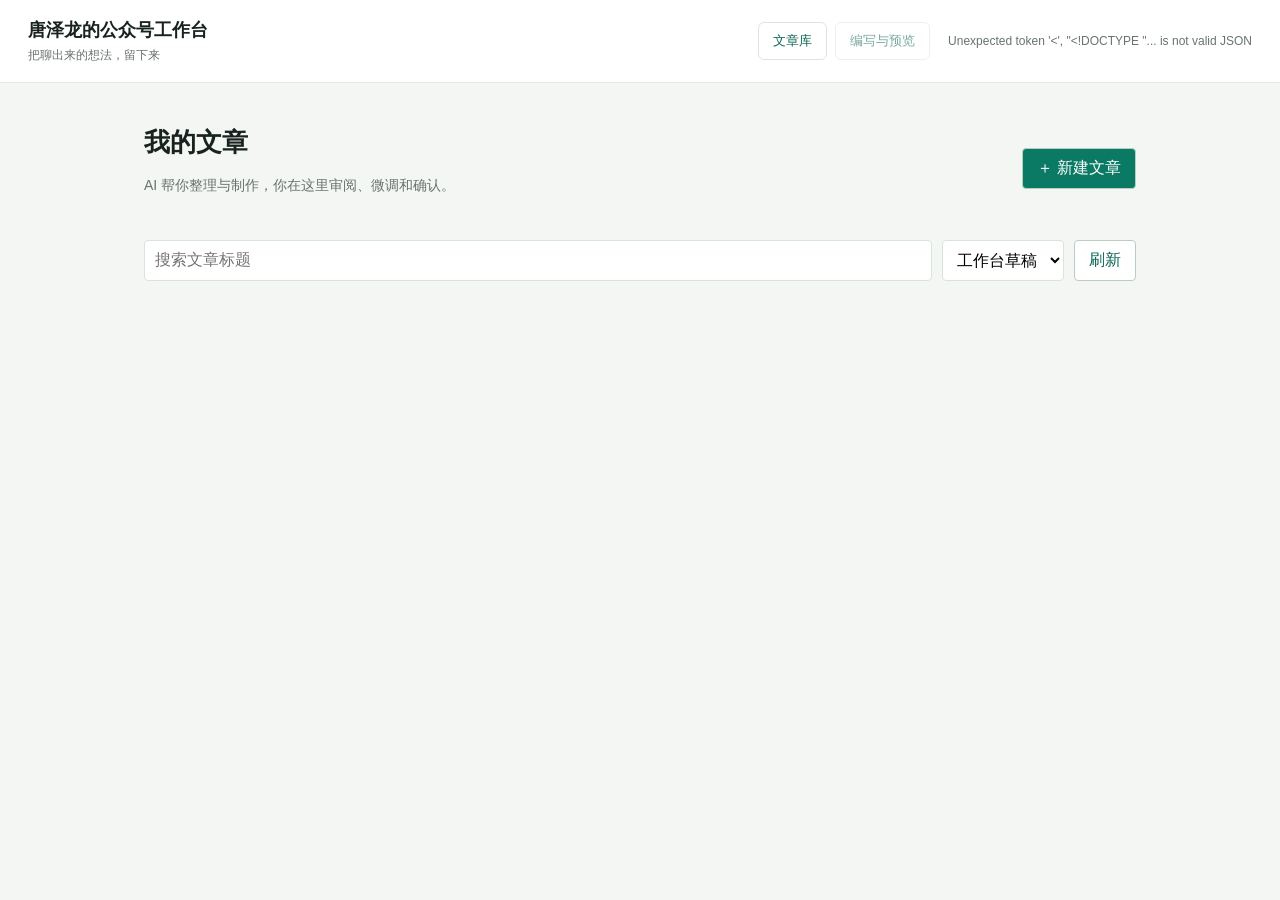
==== workbench/index.html @ 7fc36df9 "fix: unify cover controls and make replacement state explicit" ====
<!doctype html>
<html lang="zh-CN">
<head>
  <meta charset="utf-8">
  <meta name="viewport" content="width=device-width, initial-scale=1">
  <title>Tang 公众号排版工作台</title>
  <style>
    :root {
      color-scheme: light;
      --ink: #18231f;
      --muted: #68736e;
      --paper: #fffef9;
      --canvas: #edf2ef;
      --green: #0b7a65;
      --purple: #8b5cf6;
      --line: #d7e3de;
    }
    * { box-sizing: border-box; }
    body {
      margin: 0;
      color: var(--ink);
      background: var(--canvas);
      font-family: -apple-system, BlinkMacSystemFont, "PingFang SC", "Microsoft YaHei", sans-serif;
    }
    button { font: inherit; }
    .shell {
      display: grid;
      grid-template-columns: minmax(330px, 390px) minmax(390px, 470px);
      justify-content: center;
      gap: 34px;
      min-height: 100vh;
      padding: 42px 24px 80px;
    }
    .panel {
      position: sticky;
      top: 32px;
      align-self: start;
      max-height: calc(100vh - 64px);
      overflow-y: auto;
      padding: 28px;
      border: 1px solid var(--line);
      background: rgba(255, 254, 249, .92);
      box-shadow: 0 20px 60px rgba(24, 35, 31, .08);
    }
    .eyebrow {
      margin: 0 0 12px;
      color: var(--green);
      font-size: 12px;
      font-weight: 800;
      letter-spacing: .18em;
    }
    h1 { margin: 0; font-size: 26px; line-height: 1.35; }
    .intro { margin: 14px 0 24px; color: var(--muted); font-size: 14px; line-height: 1.75; }
    .status {
      display: flex;
      gap: 10px;
      align-items: center;
      margin: 0 0 22px;
      padding: 12px 0;
      border-top: 1px solid var(--line);
      border-bottom: 1px solid var(--line);
      color: var(--muted);
      font-size: 13px;
    }
    .dot { width: 8px; height: 8px; border-radius: 50%; background: var(--green); }
    .composer { margin: 0 0 24px; }
    .field-label { display:block; margin:0 0 7px; color:var(--muted); font-size:12px; font-weight:700; }
    .field, .editor {
      width: 100%;
      margin: 0 0 10px;
      border: 1px solid var(--line);
      border-radius: 0;
      color: var(--ink);
      background: #fff;
      font: inherit;
    }
    .field { height: 40px; padding: 0 11px; }
    .editor { min-height: 210px; padding: 12px; resize: vertical; font-size: 13px; line-height: 1.7; }
    .field:focus, .editor:focus { outline: 2px solid rgba(11,122,101,.22); border-color:var(--green); }
    .component-grid { display:flex; flex-wrap:wrap; gap:6px; margin:0 0 10px; }
    .component-button {
      padding: 7px 9px;
      border: 1px solid var(--line);
      color: var(--ink);
      background: #fff;
      cursor: pointer;
      font-size: 12px;
    }
    .component-button:hover { border-color:var(--green); color:var(--green); }
    .composer-note { margin:0 0 10px; color:var(--muted); font-size:11px; line-height:1.6; }
    .image-slot:focus { outline: 3px solid rgba(11,122,101,.2); border-color:var(--green) !important; }
    .image-slot button { margin-top:10px; padding:7px 10px; border:1px solid currentColor; color:inherit; background:#fff; cursor:pointer; }
    .article-wrap img[data-image-slot] { cursor:pointer; }
    .image-actions { display:flex; align-items:center; gap:9px; margin:9px 0 0; color:#6c7a74; font-size:11px; }
    .image-actions button { padding:6px 9px; border:1px solid #9fb8ae; color:#0b7a65; background:#fff; cursor:pointer; }
    .image-actions button:disabled { cursor:wait; opacity:.55; }
    .theme-title { margin: 0 0 10px; color: var(--muted); font-size: 12px; font-weight: 700; }
    .themes { display: grid; grid-template-columns: repeat(2, 1fr); gap: 8px; margin: 0 0 20px; }
    .theme-card {
      min-width: 0;
      padding: 7px;
      border: 1px solid var(--line);
      border-radius: 0;
      color: var(--ink);
      background: #fff;
      cursor: pointer;
      text-align: left;
    }
    .theme-card[aria-pressed="true"] { border-color: var(--green); box-shadow: inset 0 0 0 1px var(--green); }
    .theme-card:focus-visible { outline: 3px solid rgba(139, 92, 246, .3); outline-offset: 2px; }
    .theme-preview { display: block; height: 58px; margin-bottom: 7px; padding: 8px; overflow: hidden; }
    .theme-preview::before, .theme-preview::after { content: ""; display: block; }
    .theme-preview::before { width: 62%; height: 6px; margin-bottom: 8px; }
    .theme-preview::after { width: 88%; height: 22px; }
    .theme-preview.editorial { background:#fffef9; border-top:2px solid #0b7a65; }
    .theme-preview.editorial::before { background:#0b7a65; }
    .theme-preview.editorial::after { border-left:3px solid #0b7a65; background:#f2f7f4; }
    .theme-preview.paper { background:#fff7e8; border:1px solid #ddc49d; }
    .theme-preview.paper::before { margin-left:auto; margin-right:auto; background:#b85c3c; }
    .theme-preview.paper::after { border-top:1px solid #b85c3c; border-bottom:1px solid #b85c3c; background:#fbefd8; }
    .theme-preview.tech { background:#f4f8ff; border-top:5px solid #2456d6; }
    .theme-preview.tech::before { background:#2456d6; }
    .theme-preview.tech::after { background:#e7efff; border-left:4px solid #2456d6; }
    .theme-preview.spring { background:#f6faed; border-top:2px solid #679645; }
    .theme-preview.spring::before { margin-left:auto; margin-right:auto; background:#679645; border-radius:8px; }
    .theme-preview.spring::after { background:#edf6df; border:1px solid #9cbd78; }
    .theme-preview.red { background:#fff4f2; border-top:5px solid #b51f2a; }
    .theme-preview.red::before { background:#b51f2a; }
    .theme-preview.red::after { background:#b51f2a; border:3px double #e2b850; }
    .theme-preview.mono { background:#fff; border:2px solid #181818; }
    .theme-preview.mono::before { width:72%; background:#181818; }
    .theme-preview.mono::after { background:#f2f2f2; border-left:6px solid #181818; }
    .theme-preview.autumn { position:relative; background:#fff3d8; border:1px solid #d99d48; }
    .theme-preview.autumn::before { margin-left:auto; margin-right:auto; background:#a85a2a; }
    .theme-preview.autumn::after { margin-left:auto; margin-right:auto; border:1px solid #d99d48; background:#fffaf0; animation:preview-float 2.8s ease-in-out infinite; }
    .theme-preview.violet { background:#f8f3ff; border-top:3px solid #7652a8; }
    .theme-preview.violet::before { margin-left:auto; background:#7652a8; }
    .theme-preview.violet::after { border-left:3px solid #7652a8; background:#eee5fa; }
    .theme-preview.ocean { background:#effbfc; border-top:3px solid #238ca0; }
    .theme-preview.ocean::before { background:#238ca0; border-radius:9px; }
    .theme-preview.ocean::after { border:1px solid #86cbd3; background:#e2f5f7; }
    .theme-preview.coffee { background:#f7f0e8; border:1px solid #ad8669; }
    .theme-preview.coffee::before { background:#79533d; }
    .theme-preview.coffee::after { border-top:2px solid #79533d; background:#efe1d1; }
    .theme-preview.peach { background:#fff3f3; border-top:3px solid #cf6f80; }
    .theme-preview.peach::before { margin-left:auto; margin-right:auto; background:#cf6f80; border-radius:9px; }
    .theme-preview.peach::after { border-left:3px solid #cf6f80; border-right:3px solid #cf6f80; background:#fae4e7; }
    @keyframes preview-float { 50% { transform:translateY(3px); } }
    .theme-name { display:block; overflow:hidden; font-size:11px; font-weight:700; text-overflow:ellipsis; white-space:nowrap; }
    .actions { display: grid; gap: 10px; }
    .action {
      width: 100%;
      min-height: 46px;
      border: 1px solid var(--green);
      border-radius: 0;
      color: white;
      background: var(--green);
      cursor: pointer;
      font-weight: 750;
    }
    .action.secondary { color: var(--green); background: transparent; }
    .action:focus-visible { outline: 3px solid rgba(139, 92, 246, .35); outline-offset: 2px; }
    .meta { margin: 24px 0 0; padding: 0; list-style: none; color: var(--muted); font-size: 12px; line-height: 1.8; }
    .phone {
      overflow: hidden;
      border: 1px solid #d9ddd9;
      border-radius: 26px;
      background: #fff;
      box-shadow: 0 30px 90px rgba(24, 35, 31, .16);
    }
    .phone-top { height: 32px; background: #f7f7f5; border-bottom: 1px solid #eceeec; }
    .native-header { padding: 34px 26px 26px; background: #fff; }
    .native-header h2 {
      margin: 0 0 12px;
      color: #141414;
      font-family: "Songti SC", STSong, serif;
      font-size: 27px;
      line-height: 1.35;
      letter-spacing: -.02em;
    }
    .native-header p { margin: 0; color: #8c8c8c; font-size: 13px; }
    .article-wrap { padding: 0 24px 48px; background: #fff; }
    .toast {
      position: fixed;
      left: 50%;
      bottom: 28px;
      z-index: 10;
      transform: translate(-50%, 20px);
      padding: 11px 18px;
      color: white;
      background: #18231f;
      opacity: 0;
      pointer-events: none;
      transition: .2s ease;
      font-size: 13px;
    }
    .toast.show { transform: translate(-50%, 0); opacity: 1; }
    @media (max-width: 780px) {
      .shell { display: block; padding: 0; }
      .panel { position: static; padding: 20px; border-width: 0 0 1px; box-shadow: none; }
      .panel .intro, .meta { display: none; }
      .actions { grid-template-columns: 1fr; }
      .phone { border: 0; border-radius: 0; box-shadow: none; }
      .phone-top { display: none; }
    }
  </style>
  <link rel="stylesheet" href="library.css">
</head>
<body>
  <header class="worktop">
    <div><strong>唐泽龙的公众号工作台</strong><span>把聊出来的想法，留下来</span></div>
    <nav aria-label="工作区"><button id="showLibrary" type="button">文章库</button><button id="showEditor" type="button">编写与预览</button></nav>
    <span id="cloudSaveStatus" role="status" aria-live="polite">正在连接文章库…</span>
    <button id="saveArticle" type="button">保存文章</button>
  </header>
  <section id="libraryPage" class="library-page" hidden>
    <div class="library-heading"><div><h1>我的文章</h1><p>AI 帮你整理与制作，你在这里审阅、微调和确认。</p></div><button id="newArticle" type="button">＋ 新建文章</button></div>
    <form id="ownerLogin" hidden><p>输入工作台密码，即可继续查看和编辑自己的文章。</p><label for="loginCode">登录密码</label><input id="loginCode" type="password" autocomplete="current-password"><button type="submit">登录工作台</button></form>
    <div class="library-filters"><input id="articleSearch" placeholder="搜索文章标题" aria-label="搜索文章标题"><select id="articleFilter" aria-label="筛选文章"><option value="active">工作台草稿</option><option value="wechat">已送微信</option><option value="archived">已归档</option><option value="all">全部文章</option></select><button id="refreshLibrary" type="button">刷新</button></div>
    <p id="libraryMessage" role="status"></p><div id="articleList" class="article-list"></div>
    <button id="recoverBrowserDraft" type="button" hidden>另存当前浏览器里的旧稿</button>
  </section>
  <div id="articleTools" class="article-tools" hidden><span id="articleVersion"></span><details class="more-tools"><summary>历史与更多</summary><div class="more-tools-body"><select id="versionSelect" aria-label="历史版本"><option value="">历史版本</option></select><button id="restoreVersion" type="button">恢复所选版本</button><button id="archiveArticle" type="button">归档文章</button><button id="copyForPolish" type="button">复制正文给润色对话</button></div></details></div>
  <main class="shell">
    <aside class="panel">
      <p class="eyebrow">EDIT & REVIEW</p>
      <h1>把文章准备好</h1>
      <p class="intro">先看预览，再微调内容。准备好了，送到微信草稿箱继续检查。</p>
      <a class="mobile-preview-link" href="#readerPreview">查看封面与正文 ↓</a>
      <p class="status"><span class="dot" aria-hidden="true"></span><span id="statusText">正在检查兼容性…</span></p>
      <section class="composer" aria-label="文章输入区">
        <h2 class="step-title"><span>1</span> 微调内容</h2>
        <label class="field-label" for="titleInput">文章标题</label>
        <input class="field" id="titleInput" value="我想用 AI，把创作这件事坚持下来">
        <label class="field-label" for="bylineInput">作者与日期</label>
        <input class="field" id="bylineInput" value="唐泽龙　2026年9月">
        <label class="field-label" for="markdownInput">正文</label>
        <textarea class="editor" id="markdownInput" placeholder="AI 整理的正文会出现在这里，你也可以直接修改。"></textarea>
        <p class="field-label">在光标位置添加</p>
        <div class="component-grid" aria-label="正文工具">
          <button class="component-button" type="button" data-component="heading">小标题</button>
          <button class="component-button" type="button" data-component="quote">引用</button>
          <button class="component-button" type="button" id="insertBodyImage">插入图片</button>
          <button class="component-button" type="button" data-component="divider">分隔线</button>
          <details class="more-components"><summary>更多</summary><div>
            <button class="component-button" type="button" data-component="highlight">重点句</button>
            <button class="component-button" type="button" data-component="flow">流程</button>
            <button class="component-button" type="button" data-component="footer">结尾署名</button>
          </div></details>
        </div>
        <p class="composer-note">修改会自动保存。改好后点“更新预览”；图片也可以直接粘贴到正文。</p>
        <p class="composer-note" id="wechatStatus">微信图片接口：正在检查…</p>
        <button class="action" id="renderButton" type="button">更新右侧预览</button>
      </section>
      <details class="editor-section"><summary><span>2</span> 调整排版 <small>可选</small></summary><p class="composer-note">选择喜欢的样式，右侧立即更新，正文不会改变。</p>
      <div class="themes" aria-label="选择文章主题">
        <button class="theme-card" type="button" data-theme="editorial" aria-pressed="true"><span class="theme-preview editorial"></span><span class="theme-name">墨绿编辑部</span></button>
        <button class="theme-card" type="button" data-theme="paper" aria-pressed="false"><span class="theme-preview paper"></span><span class="theme-name">暖纸手记</span></button>
        <button class="theme-card" type="button" data-theme="tech" aria-pressed="false"><span class="theme-preview tech"></span><span class="theme-name">蓝色科技</span></button>
        <button class="theme-card" type="button" data-theme="spring" aria-pressed="false"><span class="theme-preview spring"></span><span class="theme-name">春日绿意</span></button>
        <button class="theme-card" type="button" data-theme="red" aria-pressed="false"><span class="theme-preview red"></span><span class="theme-name">红色宣言</span></button>
        <button class="theme-card" type="button" data-theme="mono" aria-pressed="false"><span class="theme-preview mono"></span><span class="theme-name">黑白极简</span></button>
        <button class="theme-card" type="button" data-theme="autumn" aria-pressed="false"><span class="theme-preview autumn"></span><span class="theme-name">秋日流光 · SVG</span></button>
        <button class="theme-card" type="button" data-theme="violet" aria-pressed="false"><span class="theme-preview violet"></span><span class="theme-name">紫雾灵感</span></button>
        <button class="theme-card" type="button" data-theme="ocean" aria-pressed="false"><span class="theme-preview ocean"></span><span class="theme-name">海盐蓝调</span></button>
        <button class="theme-card" type="button" data-theme="coffee" aria-pressed="false"><span class="theme-preview coffee"></span><span class="theme-name">咖啡书页</span></button>
        <button class="theme-card" type="button" data-theme="peach" aria-pressed="false"><span class="theme-preview peach"></span><span class="theme-name">桃气手帐</span></button>
      </div>
      </details>

      <section class="composer publish-section" aria-label="导入公众号草稿">
        <h2 class="step-title"><span>3</span> 发送微信草稿</h2><p class="composer-note">封面在右侧统一设置。确认预览后，每次点击都会新建一份微信草稿。</p>
        <div id="draftFields">
          <label class="field-label" for="draftAuthor">公众号作者（不含日期）</label>
          <input class="field" id="draftAuthor" placeholder="唐泽龙">
          <label class="field-label" for="draftDigest">摘要（可选）</label>
          <textarea class="editor" id="draftDigest" style="min-height:80px" placeholder="一句话介绍这篇文章"></textarea>


        </div>
        <p class="composer-note" id="draftResult" role="status" aria-live="polite">每次点击都会新建一份微信草稿，不覆盖旧稿，也不会正式发布。</p>
        <button class="action" id="draftButton" type="button">导入公众号草稿</button>
      </section>

      <details class="export-tools"><summary>复制与下载</summary><div class="actions">
        <button class="action" id="copySourceButton" type="button">复制 HTML 源码（推荐）</button>
        <button class="action secondary" id="copyButton" type="button">复制公众号富文本</button>
        <button class="action secondary" id="downloadButton" type="button">下载 HTML</button>
      </div>
      </details>
    </aside>

    <div class="preview-column" id="readerPreview">
      <section class="cover-card" tabindex="0" aria-label="公众号封面预览，选中后可粘贴图片">
        <div class="preview-label"><strong>封面图片</strong><div class="cover-buttons"><button id="chooseCover" type="button">选择图片</button><button id="pasteCover" type="button">粘贴图片</button></div></div>
        <input id="draftCover" type="file" accept="image/jpeg,image/png" hidden>
        <img id="draftCoverPreview" alt="公众号文章封面" hidden>
        <div id="coverPlaceholder">还没有封面<br>点击上方“选择图片”，或在这个区域按 ⌘V</div>
        <div class="cover-feedback"><p id="coverStatus" role="status" aria-live="polite">选择或粘贴图片后，这里会显示结果。</p><p id="coverInfo"></p></div>
        <div class="cover-card-text"><h2 id="coverCardTitle"></h2><p id="coverCardDigest"></p></div>
      </section>
      <p class="preview-label body-preview-label">正文预览 <span>这里显示读者看到的文章</span></p>
    <section class="phone" aria-label="公众号手机预览">
      <div class="phone-top"></div>
      <header class="native-header">
        <h2 id="previewTitle">我想用 AI，把创作这件事坚持下来</h2>
        <p id="previewByline">唐泽龙　2026年9月</p>
      </header>
      <div class="article-wrap">
        <section id="wechatArticle" style="color:#24312d;font-family:-apple-system,BlinkMacSystemFont,'PingFang SC','Hiragino Sans GB','Microsoft YaHei',sans-serif;font-size:16px;line-height:1.9;letter-spacing:0.04em;word-break:break-word;">
          <section data-role="feature" style="margin:0 0 34px;overflow:hidden;background-color:#ffffff;"></section>
          <section data-role="quote" style="margin:0 0 38px;padding:18px 18px 18px 22px;border-left:3px solid #0b7a65;background-color:#f2f7f4;">
            <p style="margin:0;color:#24312d;font-family:'Songti SC',STSong,serif;font-size:18px;line-height:1.8;"><strong style="color:#0b7a65;font-weight:700;">我不是想让 AI 替我写。</strong>我想验证的是：它能不能帮助我，把已经存在的想法持续表达出来。</p>
          </section>

          <p style="margin:0 0 22px;">前段时间，我刷到一个摄影师的视频。</p>
          <p style="margin:0 0 22px;">他平时背着相机到处跑，拍各种各样的路人。有一天，他忽然问自己：记录的意义到底是什么？难道只是因为害怕忘记吗？</p>
          <p style="margin:0 0 22px;">最开始，他和大多数人一样，只是觉得拍摄好玩。看到身边发生的事情，就顺手记录下来。后来他在大学学习摄影，有了自己的第一台相机，也慢慢把摄影变成了工作。</p>
          <p style="margin:0 0 22px;">但兴趣一旦变成工作，很多事情也会跟着变化。构图、光线、交付和变现都需要考虑。每天都在拍，最初那种单纯想表达的感觉，反而可能变淡。</p>
          <p style="margin:0 0 22px;">后来，他把镜头对准了外婆。</p>
          <p style="margin:0 0 22px;">他从小由外婆照顾。在他的记忆里，外婆一直勤劳、俭朴，很少认真打扮自己。他想用相机留下外婆不同于日常生活的一面。</p>
          <p style="margin:0 0 22px;">他还讲过一句让我印象很深的话，大意是：会摄影的人，往往很少出现在镜头里。</p>
          <p style="margin:0 0 22px;">拍过很多人以后，他开始把镜头转向自己。他记录熬夜修图时的崩溃，记录亲人第一次面对镜头时紧张又新奇的表情，也记录生活里一些没有提前准备的时刻。</p>
          <p style="margin:0 0 22px;">翻开相册以后，留下最多的通常不是那些精心制作的照片，而是这些当时看起来很普通的瞬间。</p>
          <section data-role="image" style="margin:32px 0 38px;">
            <img src="body-album.jpg" alt="翻看普通生活相册" style="display:block;width:100%;height:auto;border:0;">
            <p style="margin:10px 0 0;color:#7a8580;font-size:12px;line-height:1.6;text-align:center;letter-spacing:0.08em;">那些普通的瞬间，最后留得最久。</p>
          </section>

          <section data-role="heading" style="margin:48px 0 24px;padding-top:14px;border-top:1px solid #bad4cb;">
            <p style="margin:0;color:#0b7a65;font-size:20px;line-height:1.5;font-weight:700;letter-spacing:0.04em;">01｜文字也是一种镜头 <span style="color:#8b5cf6;font-size:14px;">●</span></p>
          </section>
          <p style="margin:0 0 22px;">这件事让我想到，摄影和写作其实都在记录。</p>
          <p style="margin:0 0 22px;">照片留下当时的画面，文字留下当时的想法。很多念头出现的时候，我们觉得自己一定不会忘记。过了一段时间再回头看，才发现记忆只剩下一个模糊的轮廓，当时具体在意什么、为什么高兴或难过，已经很难重新说清楚。</p>
          <p style="margin:0 0 22px;">记录的意义，不只是证明某件事发生过。一次次回看这些内容，也在提醒我们怎样观察生活、怎样感受别人，以及什么东西对自己真正重要。</p>
          <p style="margin:0 0 22px;">摄影师在不断拍摄的过程中积累审美。一个人在持续写作的时候，也会逐渐看见自己的关注、判断和表达方式。</p>

          <section data-role="heading" style="margin:48px 0 24px;padding-top:14px;border-top:1px solid #bad4cb;">
            <p style="margin:0;color:#0b7a65;font-size:20px;line-height:1.5;font-weight:700;letter-spacing:0.04em;">02｜我为什么想用 AI 帮助记录 <span style="color:#8b5cf6;font-size:14px;">●</span></p>
          </section>
          <p style="margin:0 0 22px;">我对自己的认知一直很明确：我是一名很好的创作者。这是我对自己的自信。</p>
          <p style="margin:0 0 22px;">长期困扰我的不是没有想法，而是缺少一个适合自己的表达平台，也没有找到一种能够坚持下来的创作方式。</p>
          <p style="margin:0 0 22px;">我平时会把工作和生活里的事情告诉 Codex，也会把重要结果保存到 Obsidian。时间久了以后，里面已经积累了大量项目记录、聊天、判断和临时想法。</p>
          <p style="margin:0 0 22px;">这些记录很真实，但不一定已经成为可以阅读的文章。有些只是一句话，有些散落在不同日期，还有些想法当时没有继续展开。</p>
          <p style="margin:0 0 22px;">我想做的，是让 AI 先帮我把这些内容找回来。</p>
          <p style="margin:0 0 22px;">它可以回看最近一周或一个月发生的事情，挑出值得继续谈的部分，然后每次只问我一个问题。我不需要坐在电脑前认真准备，可以直接说。语音转成文字以后，AI 再帮助我整理顺序，指出哪里缺少过程、哪里只有结论，以及哪些内容别人可能看不懂。</p>
          <section data-role="quote" style="margin:32px 0;padding:16px 0 16px 20px;border-left:3px solid #0b7a65;background-color:#f7f9f7;">
            <p style="margin:0;color:#24312d;font-family:'Songti SC',STSong,serif;font-size:18px;line-height:1.8;"><strong style="color:#0b7a65;">观点仍然来自我，经历也来自我。</strong> AI 做的是提问、整理和编辑。</p>
          </section>
          <p style="margin:0 0 22px;">我不是想通过 AI 获得创作能力。我想验证的是，它能不能帮助我把已经存在的想法持续表达出来，并建立一条能够重复的创作链路。</p>
          <p style="margin:0 0 22px;">这和摄影师拍摄 Log 有一点相似。拍摄的时候先保留更多原始画面信息，后期再决定怎样调色。记录想法的时候，也可以先把未经整理的感受留下来，再慢慢决定哪些内容值得展开、怎样表达更准确。</p>

          <section data-role="heading" style="margin:48px 0 24px;padding-top:14px;border-top:1px solid #bad4cb;">
            <p style="margin:0;color:#0b7a65;font-size:20px;line-height:1.5;font-weight:700;letter-spacing:0.04em;">03｜不必每次都精心摆拍 <span style="color:#8b5cf6;font-size:14px;">●</span></p>
          </section>
          <p style="margin:0 0 22px;">如果每一次记录都要求构图完美、灯光完整、文案成熟，很难长期坚持。</p>
          <p style="margin:0 0 22px;">写作也是一样。如果每次都要求自己先想出一个大选题，再坐下来完成一篇结构严密的文章，很多想法可能在动笔以前就消失了。</p>
          <p style="margin:0 0 22px;">更自然的方式，是先留下当时真正想说的话。</p>
          <p style="margin:0 0 22px;">它可能来自一段语音、一张截图、一件刚刚做完的工作，或者某个突然触动自己的短视频。AI 可以帮助我们把这些材料放到一起，找到里面共同指向的问题，再把它们分别整理成公众号文章、推文或短视频口播稿。</p>
          <p style="margin:0 0 22px;">不同平台需要不同的表达方式，但原始的感受不应该被改变。标题可以更清楚，结构可以更好读，图片也可以帮助读者理解，但不能为了传播效果重新制造一段并不存在的经历。</p>

          <section data-role="heading" style="margin:48px 0 24px;padding-top:14px;border-top:1px solid #bad4cb;">
            <p style="margin:0;color:#0b7a65;font-size:20px;line-height:1.5;font-weight:700;letter-spacing:0.04em;">04｜找到自己的创作节奏 <span style="color:#8b5cf6;font-size:14px;">●</span></p>
          </section>
          <p style="margin:0 0 22px;">我想要的创作方式，不是每天逼自己生产一篇作品。</p>
          <p style="margin:0 0 22px;">我更希望先养成自然记录的习惯：想到什么就说下来，做过什么就留下证据，遇到有意思的人和事情也及时保存。等到想写的时候，AI 再帮助我回到这些记录里，把当时没有说完的话继续说完。</p>
          <p style="margin:0 0 22px;">这一次，我想把整条链路真正走一遍：先记录，接着用语音把想法说出来，再整理成文字，补上合适的图片和排版，最后放到一个别人能够阅读的平台上。发布以后，文章和反馈还会回到记录里，成为下一次创作的材料。</p>
          <section data-role="flow" style="margin:32px 0;padding:17px 12px;border-top:1px solid #0b7a65;border-bottom:1px solid #0b7a65;text-align:center;">
            <p style="margin:0;color:#0b7a65;font-size:15px;font-weight:700;letter-spacing:0.08em;">记录 <span style="color:#8b5cf6;">→</span> 对话 <span style="color:#8b5cf6;">→</span> 整理 <span style="color:#8b5cf6;">→</span> 发布 <span style="color:#8b5cf6;">→</span> 复盘</p>
          </section>
          <p style="margin:0 0 22px;">这些随手留下的内容，也许不会马上变成文章。但它们会一点点积累成自己的审美、感知和判断。</p>
          <p style="margin:0 0 22px;">我们都知道记忆很容易模糊，所以需要把镜头转向自己，也对准那些真正想留下的东西。</p>
          <p style="margin:0 0 22px;">记录不只是让某个瞬间有迹可循。它也在一次次提醒我们，那些具体的爱和真实的感受，没有被轻易忘记。</p>

          <section data-role="heading" style="margin:48px 0 24px;padding-top:14px;border-top:1px solid #bad4cb;">
            <p style="margin:0;color:#0b7a65;font-size:20px;line-height:1.5;font-weight:700;letter-spacing:0.04em;">05｜关于创作，我现在的想法 <span style="color:#8b5cf6;font-size:14px;">●</span></p>
          </section>
          <p style="margin:0 0 22px;">写到这里的时候，我不知道别人能不能理解，也不知道文章发出去以后会有多少点赞。</p>
          <p style="margin:0 0 22px;">但我就是想说，想把这个话题抛出去。对我来说，这是一种很对的创作感觉。</p>
          <p style="margin:0 0 22px;">如果每次动笔以前都先想文章能够拿多少赞，创作很容易变成另一种工作。这种依靠结果预期产生的动力，也许一两周就会消失。</p>
          <p style="margin:0 0 22px;">我更希望创作是一件令自己兴奋的事，或者自然到随手就能开始。看到一个视频有所触动，可以先说下来；工作中产生一个判断，可以马上记一句；想法暂时不完整，也不用等它成熟以后才允许自己记录。</p>
          <p style="margin:0 0 22px;">AI 在这里能够提供很具体的帮助。一个念头最开始可能只有一句话，AI 可以继续追问，让我补充当时发生了什么、为什么在意、这个判断从哪里来。内容在对话中慢慢展开，我也在一次次回答和修改中练习表达。</p>
          <p style="margin:0 0 22px;">这种进步不只发生在 AI 身上。创作者也会逐渐更清楚自己在关注什么，怎样把一件事说完整，以及哪些表达并不属于自己。</p>
          <p style="margin:0 0 22px;">AI 也不会因为模型升级就自动更懂我。只有这些原话、选择、修改意见和发布反馈被持续保存，下一代模型读取以后，才有可能接着理解我的创作习惯，而不是每次重新认识我。</p>
          <p style="margin:0 0 22px;">我们也会因为别人的文章、照片或视频产生新的感受。它们可以成为创作的起点，但不应该成为直接复制的成品。更合理的方式，是先保留原作者和原始链接，再问自己：究竟是哪一部分触动了我？它让我想起了什么经历？我同意什么，又想补充或反对什么？</p>
          <p style="margin:0 0 22px;">文章发布以后，阅读、评论和读者提出的新问题会提供真实反馈。这些反馈能够说明某个话题是否被理解、某种表达是否有效，但点赞数量不能证明一个观点是对的。</p>
          <p style="margin:0 0 22px;">把结果和复盘重新放回记录里，下一次创作就不再从空白开始。这也是一种学习方式：先表达，再观察真实反应，然后带着新的理解继续写。</p>
          <section data-role="quote" style="margin:32px 0;padding:16px 0 16px 20px;border-left:3px solid #0b7a65;background-color:#f7f9f7;">
            <p style="margin:0;color:#0b7a65;font-family:'Songti SC',STSong,serif;font-size:18px;line-height:1.8;font-weight:700;">先表达，再观察真实反应，然后带着新的理解继续写。</p>
          </section>
          <p style="margin:0 0 22px;">当然，AI 降低了记录和表达的门槛，不代表我们自然就能长期坚持。兴奋可能会消退，生活也会打断原本的计划。怎样让创作真正成为生活的一部分，我现在还没有答案。</p>
          <p style="margin:0 0 22px;">这篇文章就是这条创作链路的第一次测试。它能不能让我继续记录、发布和复盘，需要交给接下来的时间回答。</p>

          <section data-role="footer" style="margin:54px 0 0;padding-top:16px;border-top:1px solid #d7e3de;text-align:right;">
            <p style="margin:0;color:#0b7a65;font-size:11px;font-weight:700;letter-spacing:0.18em;">TANG ZELONG · FIELD NOTES 001</p>
          </section>
        </section>
      </div>
    </section>
    </div>
  </main>
  <input id="bodyImageInput" type="file" accept="image/png,image/jpeg" hidden>
  <input id="imageFileInput" type="file" accept="image/png,image/jpeg" hidden>
  <div class="toast" id="toast" role="status" aria-live="polite"></div>
  <script>
    const article = document.querySelector('#wechatArticle');
    const statusText = document.querySelector('#statusText');
    const toast = document.querySelector('#toast');
    const titleInput = document.querySelector('#titleInput');
    const bylineInput = document.querySelector('#bylineInput');
    const markdownInput = document.querySelector('#markdownInput');
    const imageFileInput = document.querySelector('#imageFileInput');
    const wechatStatus = document.querySelector('#wechatStatus');
    const draftKey = 'tang-wechat-layout-draft-v1';
    const imageAssets = new Map();
    const isPublicHost = !['127.0.0.1', 'localhost'].includes(location.hostname);
    const apiPath = path => new URL(path.replace(/^\/api\//, 'api/'), location.href).href;
    let canUseApi = !isPublicHost;
    let activeTheme = 'editorial';
    let selectedImageSlot = 0;

    function showToast(message) {
      toast.textContent = message;
      toast.classList.add('show');
      setTimeout(() => toast.classList.remove('show'), 1800);
    }

    const featureSpecs = {
      editorial: { bg1:'#f7fbf9', bg2:'#dcebe5', ink:'#24312d', accent:'#0b7a65', label:'TANG EDITORIAL · 001', title:'让想法留下来', sub:'真实 · 清晰 · 持续', motif:'editorial' },
      paper: { bg1:'#fffaf0', bg2:'#f0d8b0', ink:'#4a3a31', accent:'#b85c3c', label:'PERSONAL NOTES · 001', title:'写下真实的自己', sub:'日常 · 感受 · 记忆', motif:'paper' },
      tech: { bg1:'#f4f8ff', bg2:'#cfe0ff', ink:'#26344f', accent:'#2456d6', label:'SYSTEM LOG · 001', title:'把 AI 变成创作搭档', sub:'输入 · 提炼 · 输出', motif:'tech' },
      spring: { bg1:'#fbfdf7', bg2:'#dcefc8', ink:'#35442f', accent:'#679645', label:'GROWTH NOTES · 001', title:'让表达慢慢生长', sub:'观察 · 积累 · 开花', motif:'spring' },
      red: { bg1:'#fff8f5', bg2:'#f1c5b8', ink:'#5b171d', accent:'#b51f2a', label:'MANIFESTO · 001', title:'创作不是等待灵感', sub:'行动 · 发布 · 复盘', motif:'red' },
      mono: { bg1:'#ffffff', bg2:'#dedede', ink:'#181818', accent:'#181818', label:'THESIS · 001', title:'观点比装饰更重要', sub:'问题 · 判断 · 结论', motif:'mono' },
      autumn: { bg1:'#fff8e8', bg2:'#f4d7a2', ink:'#43372d', accent:'#b56b31', label:'FIELD NOTES · 001', title:'把创作这件事坚持下来', sub:'记录 · 对话 · 表达', motif:'autumn' },
      violet: { bg1:'#fcf9ff', bg2:'#e2d7f4', ink:'#3b3048', accent:'#7652a8', label:'IDEA CLOUD · 001', title:'把灵感慢慢说清楚', sub:'灵感 · 联想 · 表达', motif:'violet' },
      ocean: { bg1:'#f4fcfd', bg2:'#ccebf0', ink:'#244047', accent:'#238ca0', label:'OCEAN NOTES · 001', title:'让思绪像海风展开', sub:'呼吸 · 留白 · 流动', motif:'ocean' },
      coffee: { bg1:'#fcf8f3', bg2:'#dbc4ae', ink:'#47392f', accent:'#79533d', label:'SLOW READING · 001', title:'在一页纸上认真思考', sub:'阅读 · 思考 · 沉淀', motif:'coffee' },
      peach: { bg1:'#fff9f8', bg2:'#f5d4d9', ink:'#4d343a', accent:'#cf6f80', label:'DAILY MOMENT · 001', title:'收藏今天的小小心动', sub:'日常 · 温柔 · 分享', motif:'peach' }
    };

    const featureMotifs = {
      editorial: `<g opacity="0.18" stroke="#0b7a65" stroke-width="1"><path d="M40 30H600M40 60H600M40 150H600M40 180H600"/><path d="M80 15V205M160 15V205M480 15V205M560 15V205"/></g><rect x="54" y="44" width="110" height="5" fill="#0b7a65"><animate attributeName="width" values="45;110;45" dur="4s" repeatCount="indefinite"/></rect><circle cx="555" cy="55" r="6" fill="#8b5cf6"><animate attributeName="opacity" values="0.25;1;0.25" dur="2.6s" repeatCount="indefinite"/></circle>`,
      paper: `<path d="M0 36 C120 70 235 8 365 37 C478 63 555 20 640 5 V70 C532 91 443 99 335 78 C212 55 111 104 0 74Z" fill="#d6ad73" opacity="0.32"/><g><circle cx="87" cy="164" r="26" fill="none" stroke="#b85c3c" stroke-width="2" opacity="0.5"/><circle cx="87" cy="164" r="17" fill="#b85c3c" opacity="0.12"/><animateTransform attributeName="transform" type="translate" values="0 0;0 -6;0 0" dur="4.6s" repeatCount="indefinite"/></g><path d="M500 184Q550 142 607 170" fill="none" stroke="#9b7954" stroke-width="2"><animate attributeName="opacity" values="0.25;0.8;0.25" dur="3.2s" repeatCount="indefinite"/></path>`,
      tech: `<g fill="none" stroke="#2456d6" opacity="0.35"><path d="M0 52 C130 8 240 97 370 44 S548 78 640 32" stroke-width="7"/><path d="M0 184 C145 128 257 218 388 160 S552 197 640 146" stroke-width="2"/></g><circle r="6" fill="#09a9c7"><animateMotion path="M40 52 C170 8 280 97 410 44 S588 78 630 32" dur="5s" repeatCount="indefinite"/></circle><g fill="#2456d6"><rect x="65" y="154" width="6" height="20"/><rect x="77" y="146" width="6" height="28"/><rect x="89" y="136" width="6" height="38"><animate attributeName="height" values="18;38;18" dur="2.8s" repeatCount="indefinite"/></rect></g>`,
      spring: `<g fill="#679645"><g><ellipse cx="72" cy="59" rx="18" ry="8" transform="rotate(-32 72 59)"/><ellipse cx="105" cy="75" rx="16" ry="7" transform="rotate(25 105 75)" fill="#9fbd69"/><path d="M50 38Q87 70 127 92" fill="none" stroke="#527938" stroke-width="2"/><animateTransform attributeName="transform" type="rotate" values="-3 50 38;5 50 38;-3 50 38" dur="4.4s" repeatCount="indefinite"/></g><g><ellipse cx="560" cy="168" rx="18" ry="8" transform="rotate(28 560 168)"/><ellipse cx="590" cy="147" rx="15" ry="7" transform="rotate(-28 590 147)" fill="#d5aa36"/><path d="M530 190Q568 164 612 127" fill="none" stroke="#527938" stroke-width="2"/><animateTransform attributeName="transform" type="translate" values="0 0;0 -7;0 0" dur="5.2s" repeatCount="indefinite"/></g></g>`,
      red: `<path d="M0 30L225 30L260 58L225 86H0Z" fill="#b51f2a" opacity="0.88"/><path d="M640 200H415L380 172L415 144H640Z" fill="#b51f2a" opacity="0.18"/><g fill="#d4a72c"><path d="M555 45l5 12 12 5-12 5-5 12-5-12-12-5 12-5z"><animate attributeName="opacity" values="0.25;1;0.25" dur="2.2s" repeatCount="indefinite"/></path><circle cx="90" cy="174" r="5"><animateTransform attributeName="transform" type="scale" values="0.7;1.2;0.7" dur="3s" repeatCount="indefinite"/></circle></g>`,
      mono: `<g fill="#181818"><rect x="38" y="34" width="148" height="10"><animate attributeName="width" values="80;148;80" dur="4s" repeatCount="indefinite"/></rect><rect x="38" y="52" width="78" height="4" opacity="0.35"/><rect x="510" y="166" width="92" height="28" opacity="0.08"/></g><rect x="492" y="30" width="110" height="52" fill="none" stroke="#181818" stroke-width="2"><animate attributeName="y" values="30;38;30" dur="4.8s" repeatCount="indefinite"/></rect>`,
      autumn: `<path d="M0 37 C130 72 220 4 353 31 C470 55 530 10 640 0 L640 52 C505 68 431 99 302 70 C187 44 97 95 0 69Z" fill="#e8bd69" opacity="0.38"/><g fill="#b56b31"><g><ellipse cx="70" cy="55" rx="13" ry="6" transform="rotate(-32 70 55)"/><ellipse cx="94" cy="70" rx="12" ry="6" transform="rotate(18 94 70)" fill="#8d8f3f"/><path d="M52 38Q84 69 112 88" fill="none" stroke="#73552f" stroke-width="2"/><animateTransform attributeName="transform" type="translate" values="0 0;0 7;0 0" dur="4.2s" repeatCount="indefinite"/></g><g><ellipse cx="565" cy="165" rx="14" ry="7" transform="rotate(24 565 165)"/><ellipse cx="590" cy="147" rx="11" ry="6" transform="rotate(-25 590 147)" fill="#8d8f3f"/><animateTransform attributeName="transform" type="translate" values="0 0;0 -8;0 0" dur="5s" repeatCount="indefinite"/></g></g>`,
      violet: `<g fill="none" stroke="#7652a8" opacity="0.22"><circle cx="82" cy="63" r="36"><animate attributeName="r" values="28;40;28" dur="4.6s" repeatCount="indefinite"/></circle><circle cx="557" cy="169" r="25"/><path d="M42 181C132 116 205 213 292 161S475 105 608 150"/></g><path d="M506 47l8 17 17 8-17 8-8 17-8-17-17-8 17-8z" fill="#c098d8"><animateTransform attributeName="transform" type="rotate" values="0 506 72;180 506 72;360 506 72" dur="7s" repeatCount="indefinite"/></path>`,
      ocean: `<g fill="none" stroke="#238ca0"><path d="M0 65C104 26 172 101 282 62S462 32 640 77" stroke-width="8" opacity="0.18"/><path d="M0 181C116 140 213 217 334 170S515 148 640 177" stroke-width="3" opacity="0.38"><animate attributeName="d" values="M0 181C116 140 213 217 334 170S515 148 640 177;M0 172C116 213 213 139 334 181S515 205 640 166;M0 181C116 140 213 217 334 170S515 148 640 177" dur="6s" repeatCount="indefinite"/></path></g><circle cx="548" cy="54" r="11" fill="#72c3cf" opacity="0.55"><animate attributeName="cy" values="54;65;54" dur="3.8s" repeatCount="indefinite"/></circle>`,
      coffee: `<g stroke="#79533d" fill="none" opacity="0.32"><path d="M45 41H211M45 51H170" stroke-width="3"/><path d="M481 161h83a18 18 0 010 36h-83z"/><path d="M564 169h17a10 10 0 010 20h-17"/></g><path d="M510 151C499 135 523 128 511 110" fill="none" stroke="#a3785b" stroke-width="3"><animate attributeName="opacity" values="0.15;0.75;0.15" dur="3s" repeatCount="indefinite"/></path><circle cx="92" cy="171" r="17" fill="#b79276" opacity="0.25"><animateTransform attributeName="transform" type="translate" values="0 0;12 0;0 0" dur="5s" repeatCount="indefinite"/></circle>`,
      peach: `<g fill="#cf6f80" opacity="0.25"><circle cx="82" cy="59" r="18"><animate attributeName="r" values="13;20;13" dur="3.6s" repeatCount="indefinite"/></circle><circle cx="110" cy="44" r="7"/><circle cx="553" cy="177" r="22"/><circle cx="580" cy="150" r="9"/></g><path d="M502 42c19-18 44 7 18 30-11 10-18 15-18 15s-8-6-18-15c-25-23 0-48 18-30z" fill="#cf6f80" opacity="0.45"><animateTransform attributeName="transform" type="translate" values="0 0;0 8;0 0" dur="4.4s" repeatCount="indefinite"/></path>`
    };

    function escapeHTML(value) {
      return String(value).replace(/[&<>"']/g, character => ({ '&':'&amp;', '<':'&lt;', '>':'&gt;', '"':'&quot;', "'":'&#39;' })[character]);
    }

    function buildFeature(name, customTitle = '') {
      const spec = featureSpecs[name];
      const title = escapeHTML((customTitle || spec.title).trim().slice(0, 22));
      return `<svg viewBox="0 0 640 230" xmlns="http://www.w3.org/2000/svg" style="display:block;width:100%;height:auto;"><defs><linearGradient id="${name}-bg" x1="0" y1="0" x2="1" y2="1"><stop offset="0" stop-color="${spec.bg1}"/><stop offset="1" stop-color="${spec.bg2}"/></linearGradient></defs><rect width="640" height="230" rx="2" fill="url(#${name}-bg)"/>${featureMotifs[name]}<circle cx="178" cy="56" r="3" fill="${spec.accent}"><animate attributeName="opacity" values="0.2;1;0.2" dur="2.6s" repeatCount="indefinite"/></circle><circle cx="470" cy="176" r="2.5" fill="#8b5cf6"><animate attributeName="opacity" values="1;0.2;1" dur="3.4s" repeatCount="indefinite"/></circle><text x="320" y="91" text-anchor="middle" fill="${spec.accent}" font-family="-apple-system,BlinkMacSystemFont,'PingFang SC',sans-serif" font-size="13" font-weight="700" letter-spacing="4">${spec.label}</text><text x="320" y="137" text-anchor="middle" fill="${spec.ink}" font-family="'Songti SC',STSong,serif" font-size="28" font-weight="700">${title}</text><line x1="236" y1="158" x2="404" y2="158" stroke="${spec.accent}" stroke-width="2"/><text x="320" y="188" text-anchor="middle" fill="${spec.ink}" opacity="0.7" font-family="-apple-system,BlinkMacSystemFont,'PingFang SC',sans-serif" font-size="12" letter-spacing="3">${spec.sub}</text></svg>`;
    }

    function colorTheme(label, ink, background, accent, soft, centered = false) {
      const alignment = centered ? 'text-align:center;' : '';
      return {
        label,
        root: `color:${ink};background-color:${background};padding:20px 18px;font-family:-apple-system,BlinkMacSystemFont,'PingFang SC','Hiragino Sans GB','Microsoft YaHei',sans-serif;font-size:16px;line-height:1.95;letter-spacing:0.04em;word-break:break-word;`,
        heading: `margin:48px 0 24px;padding:13px 16px;border-left:4px solid ${accent};border-bottom:1px solid ${accent};background-color:${soft};${alignment}`,
        headingText: `margin:0;color:${accent};font-size:20px;line-height:1.5;font-weight:700;letter-spacing:0.04em;`,
        marker: `color:${accent};font-size:14px;`,
        quote: `margin:32px 0;padding:18px 20px;border-left:3px solid ${accent};border-right:3px solid ${accent};background-color:${soft};${alignment}`,
        quoteText: `margin:0;color:${ink};font-family:'Songti SC',STSong,serif;font-size:18px;line-height:1.85;`,
        strong: `color:${accent};font-weight:700;`,
        flow: `margin:32px 0;padding:17px 12px;border-top:1px solid ${accent};border-bottom:1px solid ${accent};background-color:${soft};text-align:center;`,
        flowText: `margin:0;color:${accent};font-size:15px;font-weight:700;letter-spacing:0.08em;`,
        footer: `margin:54px 0 0;padding-top:16px;border-top:1px solid ${accent};text-align:${centered ? 'center' : 'right'};`,
        footerText: `margin:0;color:${accent};font-size:11px;font-weight:700;letter-spacing:0.18em;`,
        caption: `margin:10px 0 0;color:${ink};opacity:.65;font-size:12px;line-height:1.6;text-align:center;letter-spacing:0.08em;`
      };
    }

    const themes = {
      editorial: {
        label: '墨绿编辑部',
        root: "color:#24312d;background-color:#f7fbf9;padding:20px 18px;font-family:-apple-system,BlinkMacSystemFont,'PingFang SC','Hiragino Sans GB','Microsoft YaHei',sans-serif;font-size:16px;line-height:1.9;letter-spacing:0.04em;word-break:break-word;",
        heading: 'margin:48px 0 24px;padding-top:14px;border-top:1px solid #bad4cb;',
        headingText: 'margin:0;color:#0b7a65;font-size:20px;line-height:1.5;font-weight:700;letter-spacing:0.04em;',
        marker: 'color:#8b5cf6;font-size:14px;',
        quote: 'margin:32px 0;padding:16px 18px 16px 20px;border-left:3px solid #0b7a65;background-color:#f2f7f4;',
        quoteText: "margin:0;color:#24312d;font-family:'Songti SC',STSong,serif;font-size:18px;line-height:1.8;",
        strong: 'color:#0b7a65;font-weight:700;',
        flow: 'margin:32px 0;padding:17px 12px;border-top:1px solid #0b7a65;border-bottom:1px solid #0b7a65;text-align:center;',
        flowText: 'margin:0;color:#0b7a65;font-size:15px;font-weight:700;letter-spacing:0.08em;',
        footer: 'margin:54px 0 0;padding-top:16px;border-top:1px solid #d7e3de;text-align:right;',
        footerText: 'margin:0;color:#0b7a65;font-size:11px;font-weight:700;letter-spacing:0.18em;',
        caption: 'margin:10px 0 0;color:#7a8580;font-size:12px;line-height:1.6;text-align:center;letter-spacing:0.08em;'
      },
      paper: {
        label: '暖纸手记',
        root: "color:#4a3a31;background-color:#fff9ed;padding:20px 18px;font-family:-apple-system,BlinkMacSystemFont,'PingFang SC','Hiragino Sans GB','Microsoft YaHei',sans-serif;font-size:16px;line-height:1.95;letter-spacing:0.04em;word-break:break-word;",
        heading: 'margin:48px 0 24px;padding:14px 16px;border-left:4px solid #b85c3c;border-top:1px solid #e0c49d;border-bottom:1px solid #e0c49d;background-color:#fbefd8;',
        headingText: 'margin:0;color:#9d432d;font-size:20px;line-height:1.5;font-weight:700;letter-spacing:0.04em;',
        marker: 'color:#d39b3c;font-size:14px;',
        quote: 'margin:32px 0;padding:18px 20px;border-top:1px solid #b85c3c;border-bottom:1px solid #b85c3c;background-color:#fff4df;',
        quoteText: "margin:0;color:#4a3a31;font-family:'Songti SC',STSong,serif;font-size:18px;line-height:1.85;text-align:center;",
        strong: 'color:#a24731;font-weight:700;',
        flow: 'margin:32px 0;padding:17px 12px;border-top:1px solid #c98254;border-bottom:1px solid #c98254;background-color:#fff4df;text-align:center;',
        flowText: 'margin:0;color:#9d432d;font-size:15px;font-weight:700;letter-spacing:0.08em;',
        footer: 'margin:54px 0 0;padding-top:16px;border-top:1px solid #e0c49d;text-align:center;',
        footerText: 'margin:0;color:#9d432d;font-size:11px;font-weight:700;letter-spacing:0.18em;',
        caption: 'margin:10px 0 0;color:#8b7465;font-size:12px;line-height:1.6;text-align:center;letter-spacing:0.08em;'
      },
      tech: {
        label: '蓝色科技',
        root: "color:#26344f;background-color:#f8fbff;padding:20px 18px;font-family:-apple-system,BlinkMacSystemFont,'PingFang SC','Hiragino Sans GB','Microsoft YaHei',sans-serif;font-size:16px;line-height:1.9;letter-spacing:0.035em;word-break:break-word;",
        heading: 'margin:48px 0 24px;padding:14px 16px;border-left:5px solid #2456d6;border-top:1px solid #a9bff5;background-color:#eaf1ff;',
        headingText: 'margin:0;color:#1745bc;font-size:20px;line-height:1.5;font-weight:800;letter-spacing:0.03em;',
        marker: 'color:#09a9c7;font-size:14px;',
        quote: 'margin:32px 0;padding:18px 20px;border-left:4px solid #2456d6;background-color:#eaf1ff;',
        quoteText: "margin:0;color:#26344f;font-family:-apple-system,BlinkMacSystemFont,'PingFang SC','Microsoft YaHei',sans-serif;font-size:17px;line-height:1.8;",
        strong: 'color:#1745bc;font-weight:800;',
        flow: 'margin:32px 0;padding:17px 12px;border-top:2px solid #2456d6;border-bottom:2px solid #2456d6;background-color:#edf4ff;text-align:center;',
        flowText: 'margin:0;color:#1745bc;font-size:15px;font-weight:800;letter-spacing:0.06em;',
        footer: 'margin:54px 0 0;padding-top:16px;border-top:1px solid #a9bff5;text-align:right;',
        footerText: 'margin:0;color:#1745bc;font-size:11px;font-weight:800;letter-spacing:0.16em;',
        caption: 'margin:10px 0 0;color:#68789a;font-size:12px;line-height:1.6;text-align:center;letter-spacing:0.08em;'
      },
      spring: {
        label: '春日绿意',
        root: "color:#35442f;background-color:#fbfdf7;padding:20px 18px;font-family:-apple-system,BlinkMacSystemFont,'PingFang SC','Hiragino Sans GB','Microsoft YaHei',sans-serif;font-size:16px;line-height:1.95;letter-spacing:0.04em;word-break:break-word;",
        heading: 'margin:48px 0 24px;padding:13px 16px;border:1px solid #a8c58b;background-color:#eff7e5;text-align:center;',
        headingText: 'margin:0;color:#568336;font-size:20px;line-height:1.5;font-weight:700;letter-spacing:0.04em;',
        marker: 'color:#e1a82f;font-size:14px;',
        quote: 'margin:32px 0;padding:18px 20px;border-left:3px solid #679645;border-right:3px solid #679645;background-color:#f2f8e9;',
        quoteText: "margin:0;color:#35442f;font-family:'Songti SC',STSong,serif;font-size:18px;line-height:1.85;text-align:center;",
        strong: 'color:#568336;font-weight:700;',
        flow: 'margin:32px 0;padding:17px 12px;border:1px solid #a8c58b;background-color:#eff7e5;text-align:center;',
        flowText: 'margin:0;color:#568336;font-size:15px;font-weight:700;letter-spacing:0.08em;',
        footer: 'margin:54px 0 0;padding-top:16px;border-top:1px solid #a8c58b;text-align:center;',
        footerText: 'margin:0;color:#568336;font-size:11px;font-weight:700;letter-spacing:0.18em;',
        caption: 'margin:10px 0 0;color:#708166;font-size:12px;line-height:1.6;text-align:center;letter-spacing:0.08em;'
      },
      red: {
        label: '红色宣言',
        root: "color:#402b2b;background-color:#fff9f7;padding:20px 18px;font-family:-apple-system,BlinkMacSystemFont,'PingFang SC','Hiragino Sans GB','Microsoft YaHei',sans-serif;font-size:16px;line-height:1.9;letter-spacing:0.035em;word-break:break-word;",
        heading: 'margin:48px 0 24px;padding:13px 16px;border-top:4px solid #b51f2a;border-bottom:1px solid #b51f2a;background-color:#fff0ed;',
        headingText: 'margin:0;color:#a41621;font-size:20px;line-height:1.5;font-weight:800;letter-spacing:0.03em;',
        marker: 'color:#d4a72c;font-size:14px;',
        quote: 'margin:32px 0;padding:18px 20px;border:3px double #d0a43a;background-color:#b51f2a;',
        quoteText: "margin:0;color:#ffffff;font-family:'Songti SC',STSong,serif;font-size:18px;line-height:1.85;text-align:center;",
        strong: 'color:#ffe39a;font-weight:800;',
        flow: 'margin:32px 0;padding:17px 12px;border-top:2px solid #b51f2a;border-bottom:2px solid #b51f2a;background-color:#fff0ed;text-align:center;',
        flowText: 'margin:0;color:#a41621;font-size:15px;font-weight:800;letter-spacing:0.08em;',
        footer: 'margin:54px 0 0;padding-top:16px;border-top:1px solid #d9b1aa;text-align:right;',
        footerText: 'margin:0;color:#a41621;font-size:11px;font-weight:800;letter-spacing:0.18em;',
        caption: 'margin:10px 0 0;color:#8a6663;font-size:12px;line-height:1.6;text-align:center;letter-spacing:0.08em;'
      },
      mono: {
        label: '黑白极简',
        root: "color:#222222;background-color:#ffffff;padding:20px 18px;font-family:-apple-system,BlinkMacSystemFont,'PingFang SC','Hiragino Sans GB','Microsoft YaHei',sans-serif;font-size:16px;line-height:1.95;letter-spacing:0.045em;word-break:break-word;",
        heading: 'margin:48px 0 24px;padding:12px 0;border-top:3px solid #181818;border-bottom:1px solid #181818;',
        headingText: 'margin:0;color:#181818;font-size:20px;line-height:1.5;font-weight:800;letter-spacing:0.035em;',
        marker: 'color:#777777;font-size:14px;',
        quote: 'margin:32px 0;padding:18px 20px;border-left:6px solid #181818;background-color:#f2f2f2;',
        quoteText: "margin:0;color:#181818;font-family:'Songti SC',STSong,serif;font-size:18px;line-height:1.85;",
        strong: 'color:#181818;font-weight:800;',
        flow: 'margin:32px 0;padding:17px 12px;border:1px solid #181818;background-color:#ffffff;text-align:center;',
        flowText: 'margin:0;color:#181818;font-size:15px;font-weight:800;letter-spacing:0.08em;',
        footer: 'margin:54px 0 0;padding-top:16px;border-top:3px solid #181818;text-align:right;',
        footerText: 'margin:0;color:#181818;font-size:11px;font-weight:800;letter-spacing:0.18em;',
        caption: 'margin:10px 0 0;color:#666666;font-size:12px;line-height:1.6;text-align:center;letter-spacing:0.08em;'
      },
      autumn: {
        label: '秋日流光 · SVG',
        root: "color:#493a2f;background-color:#fffaf0;padding:20px 18px;font-family:-apple-system,BlinkMacSystemFont,'PingFang SC','Hiragino Sans GB','Microsoft YaHei',sans-serif;font-size:16px;line-height:1.95;letter-spacing:0.04em;word-break:break-word;",
        heading: 'margin:48px 0 24px;padding:13px 16px;border-left:3px solid #b56b31;border-right:3px solid #8d8f3f;background-color:#fff1d3;text-align:center;',
        headingText: 'margin:0;color:#9b5a2d;font-size:20px;line-height:1.5;font-weight:700;letter-spacing:0.04em;',
        marker: 'color:#8b5cf6;font-size:14px;',
        quote: 'margin:32px 0;padding:18px 20px;border-top:1px solid #c98843;border-bottom:1px solid #c98843;background-color:#fff4df;',
        quoteText: "margin:0;color:#493a2f;font-family:'Songti SC',STSong,serif;font-size:18px;line-height:1.85;text-align:center;",
        strong: 'color:#a65c2d;font-weight:700;',
        flow: 'margin:32px 0;padding:17px 12px;border:1px solid #c98843;background-color:#fff1d3;text-align:center;',
        flowText: 'margin:0;color:#9b5a2d;font-size:15px;font-weight:700;letter-spacing:0.08em;',
        footer: 'margin:54px 0 0;padding-top:16px;border-top:1px solid #d7b47e;text-align:center;',
        footerText: 'margin:0;color:#9b5a2d;font-size:11px;font-weight:700;letter-spacing:0.18em;',
        caption: 'margin:10px 0 0;color:#8a745d;font-size:12px;line-height:1.6;text-align:center;letter-spacing:0.08em;'
      },
      violet: colorTheme('紫雾灵感', '#3b3048', '#fcf9ff', '#7652a8', '#f0e8fa', true),
      ocean: colorTheme('海盐蓝调', '#244047', '#f4fcfd', '#238ca0', '#e3f5f7'),
      coffee: colorTheme('咖啡书页', '#47392f', '#fcf8f3', '#79533d', '#f0e3d5'),
      peach: colorTheme('桃气手帐', '#4d343a', '#fff9f8', '#cf6f80', '#fae7ea', true)
    };

    function isWechatImageUrl(url) {
      return /^https?:\/\/mmbiz\.qpic\.cn\//.test(url);
    }

    function wechatImageUrl(image) {
      return image?.dataset.wechatSrc || (isWechatImageUrl(image?.src || '') ? image.src : '');
    }

    function prepareImageSlots() {
      article.querySelectorAll('[data-role="image"]').forEach((section, index) => {
        section.dataset.imageIndex = index;
        const imageKey = section.dataset.imageKey || String(index);
        section.dataset.imageKey = imageKey;
        const visual = section.querySelector('img, [data-image-slot]');
        if (!visual) return;
        visual.dataset.imageSlot = imageKey;
        visual.tabIndex = 0;
        if (visual.tagName === 'IMG') visual.setAttribute('aria-label', '粘贴新图片可替换当前图片');
        let actions = section.querySelector('[data-image-actions]');
        if (!actions) {
          actions = document.createElement('div');
          actions.className = 'image-actions';
          actions.dataset.imageActions = '';
          actions.dataset.editorOnly = '';
          section.querySelector('p')?.before(actions);
        }
        const isWechatImage = visual.tagName === 'IMG' && Boolean(wechatImageUrl(visual));
        actions.innerHTML = `<button type="button" data-upload-wechat="${escapeHTML(imageKey)}" ${visual.tagName === 'IMG' && !isWechatImage ? '' : 'disabled'}>${isWechatImage ? '已上传微信' : '上传到微信'}</button><span>${isWechatImage ? '复制源码时会保留微信图片' : visual.tagName === 'IMG' ? '准备上传' : '先粘贴或选择图片'}</span>`;
      });
    }

    function applyTheme(name) {
      const theme = themes[name];
      activeTheme = name;
      article.setAttribute('style', theme.root);
      const feature = article.querySelector('[data-role="feature"]');
      if (feature) {
        feature.hidden = false;
        feature.setAttribute('style', `margin:0 0 34px;overflow:hidden;background-color:${featureSpecs[name].bg1};`);
        feature.innerHTML = buildFeature(name, titleInput.value);
      }
      article.querySelectorAll('[data-role="heading"]').forEach(element => {
        element.setAttribute('style', theme.heading);
        element.querySelector('p').setAttribute('style', theme.headingText);
        element.querySelectorAll('span').forEach(span => span.setAttribute('style', theme.marker));
      });
      article.querySelectorAll('[data-role="quote"]').forEach(element => {
        element.setAttribute('style', theme.quote);
        element.querySelector('p').setAttribute('style', theme.quoteText);
      });
      article.querySelectorAll('[data-role="flow"]').forEach(flow => {
        flow.setAttribute('style', theme.flow);
        flow.querySelector('p').setAttribute('style', theme.flowText);
        flow.querySelectorAll('span').forEach(span => span.setAttribute('style', theme.marker));
      });
      article.querySelectorAll('[data-role="footer"]').forEach(footer => {
        footer.setAttribute('style', theme.footer);
        footer.querySelector('p').setAttribute('style', theme.footerText);
      });
      article.querySelectorAll('[data-role="image"] p').forEach(caption => caption.setAttribute('style', theme.caption));
      article.querySelectorAll('[data-role="divider"]').forEach(divider => divider.setAttribute('style', `margin:34px 0;color:${featureSpecs[name].accent};font-size:12px;letter-spacing:.65em;text-align:center;`));
      article.querySelectorAll('strong').forEach(strong => strong.setAttribute('style', theme.strong));
      prepareImageSlots();
      document.querySelectorAll('.theme-card').forEach(button => button.setAttribute('aria-pressed', String(button.dataset.theme === name)));
      statusText.textContent = `已应用：${theme.label}`;
      saveEditorState();
    }

    document.querySelectorAll('.theme-card').forEach(button => {
      button.addEventListener('click', () => applyTheme(button.dataset.theme));
    });

    function inlineMarkdown(text) {
      return escapeHTML(text).replace(/\*\*(.+?)\*\*/g, '<strong>$1</strong>');
    }

    function splitFrontMatter(markdown) {
      const match = markdown.match(/^---\s*\n([\s\S]*?)\n---\s*(?:\n|$)/);
      if (!match) return { body: markdown, meta: {} };
      const meta = {};
      match[1].split('\n').forEach(line => {
        const field = line.match(/^([A-Za-z][\w-]*):\s*(.*?)\s*$/);
        if (field) meta[field[1].toLowerCase()] = field[2].replace(/^(["'])(.*)\1$/, '$2');
      });
      return { body: markdown.slice(match[0].length), meta };
    }

    function renderMarkdown(markdown) {
      const lines = markdown.replace(/\r\n?/g, '\n').split('\n');
      const blocks = [];
      let paragraph = [];
      let headingNumber = 0;
      let imageNumber = 0;
      const imageOccurrences = new Map();
      const flushParagraph = () => {
        if (!paragraph.length) return;
        blocks.push(`<p style="margin:0 0 22px;">${inlineMarkdown(paragraph.join(' '))}</p>`);
        paragraph = [];
      };

      for (let index = 0; index < lines.length; index += 1) {
        const line = lines[index].trim();
        if (!line) { flushParagraph(); continue; }
        if (/^#\s+/.test(line)) { flushParagraph(); continue; }
        if (/^##\s+/.test(line)) {
          flushParagraph();
          headingNumber += 1;
          const heading = inlineMarkdown(line.replace(/^##\s+/, ''));
          blocks.push(`<section data-role="heading"><p>${String(headingNumber).padStart(2, '0')}｜${heading} <span>●</span></p></section>`);
          continue;
        }
        if (line.startsWith('>')) {
          flushParagraph();
          const quote = inlineMarkdown(line.replace(/^>\s?/, ''));
          blocks.push(`<section data-role="quote"><p>${quote}</p></section>`);
          continue;
        }
        const listItem = line.match(/^([-*+] |\d+[.)] )(.*)$/);
        if (listItem) {
          flushParagraph();
          const ordered = /^\d/.test(listItem[1]);
          const items = [listItem[2]];
          while (index + 1 < lines.length) {
            const next = lines[index + 1].trim().match(/^([-*+] |\d+[.)] )(.*)$/);
            if (!next || /^\d/.test(next[1]) !== ordered) break;
            items.push(next[2]);
            index += 1;
          }
          const tag = ordered ? 'ol' : 'ul';
          blocks.push(`<${tag} style="margin:0 0 22px;padding-left:1.5em;">${items.map(item => `<li style="margin:0 0 8px;">${inlineMarkdown(item)}</li>`).join('')}</${tag}>`);
          continue;
        }
        if (line === '---') {
          flushParagraph();
          blocks.push('<p data-role="divider">✦ ✦ ✦</p>');
          continue;
        }
        const component = line.match(/^:::(lead|highlight|flow|image|footer|callout)(?:\s+([A-Za-z0-9_-]+))?$/);
        if (component) {
          flushParagraph();
          const [, type, explicitId] = component;
          const content = [];
          while (++index < lines.length && lines[index].trim() !== ':::') content.push(lines[index].trim());
          const value = inlineMarkdown(content.join(' '));
          if (type === 'lead') blocks.push(`<section data-role="quote"><p>${value}</p></section>`);
          if (type === 'highlight') blocks.push(`<section data-role="quote"><p><strong>${value}</strong></p></section>`);
          if (type === 'callout') blocks.push(`<section data-role="quote"><p>${explicitId === 'warning' ? `<strong>${value}</strong>` : value}</p></section>`);
          if (type === 'flow') blocks.push(`<section data-role="flow"><p>${value.replace(/→/g, '<span>→</span>')}</p></section>`);
          if (type === 'image') {
            const imageIndex = imageNumber++;
            const caption = content.join(' ').trim() || '文章配图';
            const occurrence = (imageOccurrences.get(caption) || 0) + 1;
            imageOccurrences.set(caption, occurrence);
            // ponytail: captions are fallback IDs; explicit IDs handle duplicate or frequently edited captions.
            const imageKey = explicitId || `caption:${caption}:${occurrence}`;
            const imageAsset = imageAssets.get(imageKey);
            const imageSource = typeof imageAsset === 'string' ? imageAsset : imageAsset?.preview;
            const wechatAttribute = typeof imageAsset === 'object' && imageAsset?.wechat ? ` data-wechat-src="${escapeHTML(imageAsset.wechat)}"` : '';
            const visual = imageSource
              ? `<img data-image-slot="${escapeHTML(imageKey)}"${wechatAttribute} src="${escapeHTML(imageSource)}" alt="${escapeHTML(caption)}" style="display:block;width:100%;height:auto;border:0;">`
              : `<div class="image-slot" data-image-slot="${escapeHTML(imageKey)}" tabindex="0" role="button" aria-label="粘贴或选择图片" style="padding:40px 18px;border:1px dashed #9fb8ae;color:#6c7a74;background-color:#ffffff;text-align:center;font-size:13px;line-height:1.8;">点击这里后按 ⌘V 粘贴图片<br><button type="button" data-pick-image="${escapeHTML(imageKey)}">选择本地图片</button></div>`;
            blocks.push(`<section data-role="image" data-image-key="${escapeHTML(imageKey)}" data-image-index="${imageIndex}" style="margin:32px 0 38px;">${visual}<p>${value}</p></section>`);
          }
          if (type === 'footer') blocks.push(`<section data-role="footer"><p>${value}</p></section>`);
          continue;
        }
        paragraph.push(line);
      }
      flushParagraph();
      return blocks.join('');
    }

    function saveEditorState() {
      updateCoverPreview();
      localStorage.setItem(draftKey, JSON.stringify({
        title: titleInput.value,
        byline: bylineInput.value,
        markdown: markdownInput.value,
        theme: activeTheme,
        author: document.querySelector('#draftAuthor').value,
        digest: document.querySelector('#draftDigest').value
      }));
      window.scheduleArticleSave?.();
    }

    function updateCoverPreview() {
      const image = document.querySelector('#draftCoverPreview');
      document.querySelector('#coverPlaceholder').hidden = !image.hidden;
      document.querySelector('#coverCardTitle').textContent = titleInput.value.trim() || '文章标题';
      document.querySelector('#coverCardDigest').textContent = document.querySelector('#draftDigest').value.trim() || '摘要会显示在这里';
    }

    function renderEditorArticle(showMessage = true) {
      const source = markdownInput.value.trim().replace(/\r\n?/g, '\n');
      const { body: markdown, meta } = splitFrontMatter(source);
      if (!markdown) {
        if (showMessage) showToast('请先粘贴文章正文');
        return false;
      }
      const firstHeading = markdown.match(/^#\s+(.+)$/m);
      if (meta.title) titleInput.value = meta.title;
      else if (firstHeading) titleInput.value = firstHeading[1].trim();
      if (meta.author) bylineInput.value = meta.author;
      document.querySelector('#previewTitle').textContent = titleInput.value.trim() || '未命名文章';
      document.querySelector('#previewByline').textContent = bylineInput.value.trim();
      article.innerHTML = '<section data-role="feature"></section>' + renderMarkdown(markdown);
      applyTheme(activeTheme);
      if (showMessage) showToast('文章已排版，可直接复制富文本');
      return true;
    }

    const componentSnippets = {
      heading: '\n\n## 在这里填写小标题\n\n',
      quote: '\n\n> 在这里填写引用或观点\n\n',
      highlight: '\n\n:::highlight\n把最想让读者记住的一句话写在这里\n:::\n\n',
      flow: '\n\n:::flow\n记录 → 思考 → 表达 → 发布\n:::\n\n',
      image: '\n\n:::image\n在这里填写图片说明\n:::\n\n',
      divider: '\n\n---\n\n',
      footer: '\n\n:::footer\nTANG ZELONG · FIELD NOTES\n:::\n'
    };

    function componentSnippet(type) {
      return type === 'image'
        ? `\n\n:::image image-${crypto.randomUUID()}\n在这里填写图片说明\n:::\n\n`
        : componentSnippets[type];
    }

    document.querySelectorAll('[data-component]').forEach(button => {
      button.addEventListener('click', () => {
        const snippet = componentSnippet(button.dataset.component);
        markdownInput.setRangeText(snippet, markdownInput.selectionStart, markdownInput.selectionEnd, 'end');
        markdownInput.focus();
        saveEditorState();
      });
    });

    function putImageInSlot(file, imageKey) {
      if (!file || !file.type.startsWith('image/')) return showToast('剪贴板里没有图片');
      if (!['image/png', 'image/jpeg'].includes(file.type)) return showToast('只支持 JPG 或 PNG 图片');
      if (file.size >= 1024 * 1024) return showToast('微信图片必须小于 1 MB，请先压缩');
      const reader = new FileReader();
      reader.onload = () => {
        const source = String(reader.result);
        imageAssets.set(imageKey, { preview: source });
        window.scheduleArticleSave?.();
        const section = [...article.querySelectorAll('[data-role="image"]')].find(item => item.dataset.imageKey === imageKey);
        const visual = section?.querySelector('[data-image-slot]');
        if (visual) {
          const image = document.createElement('img');
          image.src = source;
          image.alt = section.querySelector('p')?.textContent || '文章配图';
          image.dataset.imageSlot = imageKey;
          image.tabIndex = 0;
          image.setAttribute('aria-label', '粘贴新图片可替换当前图片');
          image.setAttribute('style', 'display:block;width:100%;height:auto;border:0;');
          visual.replaceWith(image);
          prepareImageSlots();
        }
        showToast('图片已放入正文，可直接复制富文本');
      };
      reader.onerror = () => showToast('图片读取失败，请重新选择');
      reader.readAsDataURL(file);
    }

    document.querySelector('#insertBodyImage').addEventListener('click', () => {
      const picker = document.querySelector('#bodyImageInput'); picker.value = ''; picker.click();
    });
    document.querySelector('#bodyImageInput').addEventListener('change', event => {
      const file = event.target.files[0];
      if (!file) return;
      if (!['image/png', 'image/jpeg'].includes(file.type) || file.size >= 1024 * 1024) return showToast('请选择小于 1 MB 的 JPG 或 PNG 图片');
      const key = `image-${crypto.randomUUID()}`;
      markdownInput.setRangeText(`\n\n:::image ${key}\n${file.name.replace(/\.[^.]+$/, '')}\n:::\n\n`, markdownInput.selectionStart, markdownInput.selectionEnd, 'end');
      renderEditorArticle(false);
      putImageInSlot(file, key);
    });

    async function imageAsDataUrl(image) {
      if (image.src.startsWith('data:')) return image.src;
      const response = await fetch(image.src);
      if (!response.ok) throw new Error('图片读取失败');
      const blob = await response.blob();
      return await new Promise((resolve, reject) => {
        const reader = new FileReader();
        reader.onload = () => resolve(String(reader.result));
        reader.onerror = reject;
        reader.readAsDataURL(blob);
      });
    }

    async function uploadSlotToWechat(section, button) {
      if (!canUseApi) return showToast('微信连接尚未就绪，请稍后重试');
      const image = section.querySelector('img');
      if (!image) return showToast('请先粘贴或选择一张图片');
      if (!confirm('将这张图片上传到当前配置的微信公众号？')) return;
      const imageKey = section.dataset.imageKey;
      const previewSource = image.src;
      button.disabled = true;
      button.textContent = '正在上传…';
      try {
        const response = await fetch(apiPath('/api/wechat/upload-image'), {
          method: 'POST',
          headers: { 'Content-Type': 'application/json' },
          body: JSON.stringify({ data_url: await imageAsDataUrl(image) })
        });
        const result = await response.json();
        if (!response.ok) throw new Error(result.error || '上传失败');
        const liveSection = [...article.querySelectorAll('[data-role="image"]')].find(item => item.dataset.imageKey === imageKey);
        const liveImage = liveSection?.querySelector('img');
        if (!liveImage || liveImage.src !== previewSource) throw new Error('图片已更换，请重新上传');
        liveImage.dataset.wechatSrc = result.url;
        imageAssets.set(imageKey, { preview: previewSource, wechat: result.url });
        prepareImageSlots();
        window.scheduleArticleSave?.();
        showToast('图片已上传微信，正文地址已自动替换');
      } catch (error) {
        button.disabled = false;
        button.textContent = '上传到微信';
        showToast(error.message);
      }
    }

    document.addEventListener('paste', event => {
      const imageItem = [...(event.clipboardData?.items || [])].find(item => item.type.startsWith('image/'));
      if (!imageItem) return;
      const targetSlot = event.target.closest?.('[data-image-slot]');
      let imageKey;
      if (targetSlot) {
        imageKey = targetSlot.dataset.imageSlot;
      } else if (event.target === markdownInput) {
        imageKey = `image-${crypto.randomUUID()}`;
        markdownInput.setRangeText(componentSnippet('image').replace(/image-[A-Fa-f0-9-]+/, imageKey), markdownInput.selectionStart, markdownInput.selectionEnd, 'end');
        saveEditorState();
        renderEditorArticle(false);
      } else {
        return;
      }
      event.preventDefault();
      putImageInSlot(imageItem.getAsFile(), imageKey);
    });

    article.addEventListener('click', event => {
      const picker = event.target.closest?.('[data-pick-image]');
      const uploader = event.target.closest?.('[data-upload-wechat]');
      if (uploader) {
        uploadSlotToWechat(uploader.closest('[data-role="image"]'), uploader);
      } else if (picker) {
        selectedImageSlot = picker.dataset.pickImage;
        imageFileInput.value = '';
        imageFileInput.click();
      } else if (event.target.closest?.('[data-image-slot]')) {
        showToast('现在按 ⌘V，可以替换这张图片');
      }
    });

    imageFileInput.addEventListener('change', () => putImageInSlot(imageFileInput.files[0], selectedImageSlot));

    {
      fetch(apiPath('/api/wechat/status'))
        .then(response => response.json())
        .then(result => { canUseApi = result.app === 'wechat-article-producer-workbench-v2'; wechatStatus.textContent = result.configured ? '微信连接已配置，导入前会检查接口可用性。' : '微信连接尚未配置，可先编写和保存文章。'; })
        .catch(() => { wechatStatus.textContent = '微信连接暂不可用，文章仍可编辑。'; });
    }

    document.querySelector('#renderButton').addEventListener('click', () => renderEditorArticle());
    markdownInput.addEventListener('keydown', event => {
      if ((event.metaKey || event.ctrlKey) && event.key === 'Enter') {
        event.preventDefault();
        renderEditorArticle();
      }
    });
    [titleInput, bylineInput, markdownInput].forEach(input => input.addEventListener('input', saveEditorState));

    async function cloneWithInlineImages() {
      const clone = article.cloneNode(true);
      replaceFeatureForExport(clone);
      clone.querySelectorAll('[hidden]').forEach(element => element.remove());
      clone.querySelectorAll('[data-editor-only]').forEach(element => element.remove());
      clone.querySelectorAll('[data-pick-image]').forEach(button => button.remove());
      clone.querySelectorAll('.image-slot').forEach(slot => {
        slot.textContent = '〔请在公众号中插入图片〕';
        slot.removeAttribute('class');
        slot.removeAttribute('role');
        slot.removeAttribute('tabindex');
        slot.removeAttribute('aria-label');
      });
      const sourceImages = [...article.querySelectorAll('img')];
      const clonedImages = [...clone.querySelectorAll('img')];
      await Promise.all(sourceImages.map(async (image, index) => {
        const wechatUrl = wechatImageUrl(image);
        if (wechatUrl) {
          clonedImages[index].src = wechatUrl;
          clonedImages[index].removeAttribute('data-wechat-src');
          return;
        }
        const response = await fetch(image.src);
        if (!response.ok) throw new Error('正文图片读取失败');
        const blob = await response.blob();
        const dataUrl = await new Promise((resolve, reject) => {
          const reader = new FileReader();
          reader.onload = () => resolve(reader.result);
          reader.onerror = reject;
          reader.readAsDataURL(blob);
        });
        clonedImages[index].setAttribute('src', dataUrl);
      }));
      clone.querySelectorAll('[data-image-slot]').forEach(element => {
        element.removeAttribute('data-image-slot');
        element.removeAttribute('tabindex');
        element.removeAttribute('aria-label');
      });
      clone.querySelectorAll('[data-image-index]').forEach(element => element.removeAttribute('data-image-index'));
      clone.removeAttribute('id');
      return clone;
    }

    async function buildExportDocument() {
      const clone = await cloneWithInlineImages();
      return `<!doctype html><html lang="zh-CN"><head><meta charset="utf-8"><meta name="viewport" content="width=device-width,initial-scale=1"><title>${escapeHTML(titleInput.value || '公众号文章')}</title></head><body style="margin:0;padding:24px 16px;background:#ffffff;"><div style="max-width:677px;margin:0 auto;">${clone.outerHTML}</div></body></html>`;
    }

    function buildSourceCode() {
      const clone = article.cloneNode(true);
      replaceFeatureForExport(clone);
      clone.querySelectorAll('[hidden]').forEach(element => element.remove());
      clone.querySelectorAll('[data-editor-only]').forEach(element => element.remove());
      clone.querySelectorAll('[data-pick-image]').forEach(button => button.remove());
      clone.querySelectorAll('.image-slot').forEach(slot => {
        slot.textContent = '〔请在公众号中插入图片〕';
        slot.removeAttribute('class');
        slot.removeAttribute('role');
        slot.removeAttribute('tabindex');
        slot.removeAttribute('aria-label');
        slot.removeAttribute('data-image-slot');
      });
      clone.removeAttribute('id');
      clone.querySelectorAll('img').forEach(image => {
        const wechatUrl = wechatImageUrl(image);
        if (wechatUrl) {
          image.src = wechatUrl;
          image.removeAttribute('data-wechat-src');
          image.removeAttribute('data-image-slot');
          image.removeAttribute('tabindex');
          image.removeAttribute('aria-label');
          return;
        }
        const placeholder = document.createElement('p');
        placeholder.setAttribute('style', 'margin:18px 0;padding:18px;border:1px dashed #bad4cb;color:#0b7a65;background-color:#f7faf8;font-size:13px;line-height:1.7;text-align:center;');
        placeholder.textContent = `〔请在此插入正文图片：${image.alt || '文章配图'}〕`;
        image.replaceWith(placeholder);
      });
      clone.querySelectorAll('[data-image-index]').forEach(element => element.removeAttribute('data-image-index'));
      return clone.outerHTML;
    }

    function replaceFeatureForExport(clone) {
      const feature = clone.querySelector('[data-role="feature"]');
      if (!feature) return;
      const spec = featureSpecs[activeTheme];
      feature.innerHTML = '';
      feature.setAttribute('style', `margin:0 0 34px;padding:28px 22px;border-top:5px solid ${spec.accent};border-bottom:1px solid ${spec.bg2};background-color:${spec.bg1};text-align:center;`);
      const label = document.createElement('p');
      label.setAttribute('style', `margin:0 0 12px;color:${spec.accent};font-size:11px;font-weight:700;letter-spacing:.18em;`);
      label.textContent = spec.label;
      const title = document.createElement('p');
      title.setAttribute('style', `margin:0;color:${spec.ink};font-size:24px;line-height:1.45;font-weight:800;`);
      title.textContent = titleInput.value.trim() || spec.title;
      const sub = document.createElement('p');
      sub.setAttribute('style', `margin:12px 0 0;color:${spec.accent};font-size:12px;letter-spacing:.16em;`);
      sub.textContent = spec.sub;
      feature.append(label, title, sub);
    }

    document.querySelector('#copySourceButton').addEventListener('click', async () => {
      try {
        await navigator.clipboard.writeText(buildSourceCode());
        showToast('HTML 源码已复制；请先关闭壹伴 MD');
      } catch (error) {
        console.error(error);
        showToast('源码复制失败，请使用下载 HTML');
      }
    });

    document.querySelector('#copyButton').addEventListener('click', async () => {
      try {
        const clone = await cloneWithInlineImages();
        const copyArea = document.createElement('div');
        copyArea.contentEditable = 'true';
        copyArea.style.position = 'fixed';
        copyArea.style.left = '-9999px';
        copyArea.style.backgroundColor = '#ffffff';
        const exportWrap = document.createElement('div');
        exportWrap.style.backgroundColor = '#ffffff';
        exportWrap.append(clone);
        copyArea.append(exportWrap);
        document.body.append(copyArea);
        const range = document.createRange();
        range.selectNode(exportWrap);
        const selection = window.getSelection();
        selection.removeAllRanges();
        selection.addRange(range);
        const copied = document.execCommand('copy');
        selection.removeAllRanges();
        copyArea.remove();
        if (!copied) throw new Error('浏览器拒绝复制富文本');
        showToast('已复制，可粘贴到壹伴');
      } catch (error) {
        console.error(error);
        showToast('复制失败，请使用下载 HTML');
      }
    });

    document.querySelector('#downloadButton').addEventListener('click', async () => {
      try {
        const html = await buildExportDocument();
        const link = document.createElement('a');
        link.href = URL.createObjectURL(new Blob([html], { type: 'text/html;charset=utf-8' }));
        link.download = `${(titleInput.value || '公众号文章').replace(/[\\/:*?"<>|]/g, '').slice(0, 32)}-公众号.html`;
        link.click();
        URL.revokeObjectURL(link.href);
        showToast('HTML 已下载');
      } catch (error) {
        console.error(error);
        showToast('下载失败：正文图片无法读取');
      }
    });

    const draftButton = document.querySelector('#draftButton');
    const draftResult = document.querySelector('#draftResult');
    const draftCover = document.querySelector('#draftCover');
    let coverDataUrl = '';
    let importBusy = false;
    function fileDataUrl(file) {
      return new Promise((resolve, reject) => {
        const reader = new FileReader();
        reader.onload = () => resolve(String(reader.result));
        reader.onerror = () => reject(new Error('图片读取失败，请重新选择'));
        reader.readAsDataURL(file);
      });
    }
    let coverGeneration = 0;
    let coverPending = Promise.resolve();
    let coverMeta = {};
    let confirmedCover = '';
    let coverError = '';
    function coverMessage(text, error = false) {
      const status = document.querySelector('#coverStatus');
      status.textContent = text;
      status.dataset.error = String(error);
    }
    function coverInfo() {
      const image = document.querySelector('#draftCoverPreview');
      document.querySelector('#coverInfo').textContent = coverDataUrl
        ? `${coverMeta.name || '当前封面'} · ${coverMeta.width || image.naturalWidth} × ${coverMeta.height || image.naturalHeight}` : '';
    }
    window.loadSavedCover = (source, meta) => {
      ++coverGeneration; coverPending = Promise.resolve(); coverError = '';
      coverDataUrl = source || ''; confirmedCover = coverDataUrl; coverMeta = meta || {};
      const preview = document.querySelector('#draftCoverPreview');
      preview.src = coverDataUrl; preview.hidden = !coverDataUrl; draftCover.value = '';
      updateCoverPreview();
      coverMessage(coverDataUrl ? '当前封面 · 已保存到网站' : '选择图片，或在这个区域按 ⌘V 粘贴。');
      const turn = coverGeneration;
      if (coverDataUrl) preview.decode().then(() => { if (turn === coverGeneration) coverInfo(); }).catch(() => { if (turn === coverGeneration) coverMessage('封面图片无法显示，请在这里重新选择。', true); });
      else coverInfo();
    };
    window.coverSaved = source => {
      confirmedCover = source || '';
      if (coverDataUrl && source === coverDataUrl && !coverError) coverMessage('封面已更新 · 已保存到网站');
    };
    window.coverSaveFailed = message => {
      if (coverDataUrl !== confirmedCover) coverMessage('新封面尚未保存：' + message, true);
    };
    function setCoverImage(file, turn = ++coverGeneration) {
      if (!file) return Promise.resolve();
      coverError = '';
      const articleId = new URLSearchParams(location.search).get('article');
      const job = (async () => {
        try {
          if (!['image/png', 'image/jpeg'].includes(file.type)) throw new Error('请选择 JPG 或 PNG 图片，原封面未改动。');
          if (file.size >= 1024 * 1024) throw new Error(`这张图为 ${(file.size / 1024 / 1024).toFixed(1)} MB，微信封面需小于 1 MB；原封面未改动。`);
          coverMessage('正在读取新图片…');
          const source = await fileDataUrl(file);
          const decoded = new Image(); decoded.src = source; await decoded.decode();
          if (turn !== coverGeneration) return;
          if (articleId !== new URLSearchParams(location.search).get('article')) { coverMessage('文章已切换，请在当前文章重新选择封面。'); return; }
          coverDataUrl = source;
          coverMeta = {name:file.name || '粘贴的图片', width:decoded.naturalWidth, height:decoded.naturalHeight, updated_at:Date.now()};
          const preview = document.querySelector('#draftCoverPreview');
          preview.src = source; preview.hidden = false;
          updateCoverPreview(); coverInfo();
          coverMessage('新封面已显示 · 正在保存…');
          window.scheduleArticleSave?.();
        } catch (error) {
          if (turn !== coverGeneration) return;
          coverError = error.name === 'EncodingError' ? '这张图片无法读取，原封面未改动。请换一张 JPG 或 PNG 图片。' : error.message;
          coverMessage(coverError, true);
        }
      })();
      coverPending = job;
      return job;
    }
    document.querySelector('#chooseCover').addEventListener('click', () => { draftCover.value = ''; draftCover.click(); });
    draftCover.addEventListener('change', () => { const file = draftCover.files[0]; draftCover.value = ''; setCoverImage(file); });
    document.querySelector('#pasteCover').addEventListener('click', async () => {
      const turn = ++coverGeneration;
      document.querySelector('#pasteCover').focus();
      try {
        const items = await navigator.clipboard.read();
        if (turn !== coverGeneration) return;
        for (const item of items) {
          const type = item.types.find(type => ['image/png', 'image/jpeg'].includes(type));
          if (type) { await setCoverImage(new File([await item.getType(type)], '粘贴的图片', {type}), turn); return; }
        }
        coverMessage('剪贴板里没有图片，请先复制图片本身。', true);
      } catch (_) {
        if (turn === coverGeneration) coverMessage('现在按 ⌘V（Windows 按 Ctrl+V）即可粘贴图片。');
      }
    });
    document.querySelector('.cover-card').addEventListener('paste', event => {
      const image = [...(event.clipboardData?.items || [])].find(item => item.type.startsWith('image/'));
      if (!image) { coverMessage('剪贴板里没有图片，请先复制图片本身。', true); return; }
      event.preventDefault(); event.stopPropagation();
      setCoverImage(image.getAsFile());
    });
    document.querySelectorAll('#draftAuthor, #draftDigest').forEach(input => input.addEventListener('input', saveEditorState));
    async function postWechat(path, body) {
      const response = await fetch(apiPath(path), { method: 'POST', headers: { 'Content-Type': 'application/json' }, body: JSON.stringify(body) });
      const result = await response.json();
      if (!response.ok) throw new Error(result.error || '微信请求失败');
      return result;
    }
    draftButton.addEventListener('click', async () => {
      if (importBusy) return;
      await coverPending;
      if (importBusy) return;
      if (coverError) { draftResult.textContent = '封面尚未准备好，请查看右侧封面区的提示。'; return; }
      if (!canUseApi) { draftResult.textContent = '微信连接尚未就绪，请稍后重试'; return; }
      if (!titleInput.value.trim() || !markdownInput.value.trim()) { draftResult.textContent = '请先填写标题和正文'; return; }
      if (!coverDataUrl) { draftResult.textContent = '请先选择封面图片'; draftCover.focus(); return; }
      importBusy = true;
      const requestId = crypto.randomUUID();
      draftButton.disabled = true;
      draftResult.textContent = '正在准备正文和封面…';
      let creatingDraft = false;
      try {
        await window.saveCurrentArticle?.();
        renderEditorArticle(false);
        if (article.querySelector('.image-slot')) throw new Error('正文还有空图片位，请添加图片或删去空图片位');
        const values = { title: titleInput.value.trim(), author: document.querySelector('#draftAuthor').value.trim(), digest: document.querySelector('#draftDigest').value.trim(), cover_data_url: coverDataUrl };
        const clone = await cloneWithInlineImages();
        for (const image of clone.querySelectorAll('img')) {
          if (!wechatImageUrl(image)) {
            const uploaded = await postWechat('/api/wechat/upload-image', { data_url: image.src });
            image.src = uploaded.url;
          }
        }
        draftResult.textContent = '正在保存到公众号草稿箱…';
        creatingDraft = true;
        const result = await postWechat('/api/wechat/draft', {
          ...values, content: clone.outerHTML, article_id: new URLSearchParams(location.search).get('article') || '', request_id: requestId
        });
        draftResult.textContent = result.verified ? '已新建一份微信草稿并读回核对。再次点击会再建一份，旧稿保持不变。' : '微信已新建一份草稿，暂未完成读回核对。再次点击会另外新建，不覆盖这一份。';
        draftButton.textContent = '再次导入一份';
        await window.recordWechatReceipt?.(result);
      } catch (error) {
        draftResult.textContent = error instanceof TypeError && creatingDraft ? '连接中断，草稿结果暂不确定。请先查看草稿箱，勿立即重复导入。' : error.message;
      } finally { importBusy = false; draftButton.disabled = false; }
    });

    try {
      const savedDraft = JSON.parse(localStorage.getItem(draftKey) || 'null');
      if (savedDraft) {
        titleInput.value = savedDraft.title || titleInput.value;
        bylineInput.value = savedDraft.byline || bylineInput.value;
        markdownInput.value = savedDraft.markdown || '';
        activeTheme = themes[savedDraft.theme] ? savedDraft.theme : activeTheme;
        document.querySelector('#draftAuthor').value = savedDraft.author || '';
        document.querySelector('#draftDigest').value = savedDraft.digest || '';
      }
    } catch (error) {
      console.warn('本地草稿无法读取，已使用默认内容', error);
    }

    if (!isPublicHost && location.hash.startsWith('#import=')) {
      try {
        const incoming = JSON.parse(decodeURIComponent(location.hash.slice(8)));
        if (typeof incoming.markdown !== 'string' || typeof incoming.title !== 'string') throw new Error('文章格式错误');
        if (!markdownInput.value || confirm('将带入的文章显示在本机工作台？现有文字会先备份在本机浏览器中。')) {
          localStorage.setItem(draftKey + '-before-import', localStorage.getItem(draftKey) || 'null');
          titleInput.value = incoming.title; bylineInput.value = incoming.byline || '';
          markdownInput.value = incoming.markdown; activeTheme = themes[incoming.theme] ? incoming.theme : activeTheme;
          document.querySelector('#draftAuthor').value = incoming.author || '';
          document.querySelector('#draftDigest').value = incoming.digest || '';
          saveEditorState();
        }
        history.replaceState(null, '', location.pathname + location.search);
      } catch (error) { draftResult.textContent = '带入失败：' + error.message; }
    }
    if (!renderEditorArticle(false)) applyTheme(activeTheme);

    const parserCheck = document.createElement('div');
    parserCheck.innerHTML = renderMarkdown('## 小标题\n\n> 引用\n\n:::flow\n记录 → 发布\n:::\n\n:::image\n配图\n:::\n\n:::footer\n署名\n:::');
    const wechatPreviewCheck = document.createElement('img');
    wechatPreviewCheck.dataset.wechatSrc = 'http://mmbiz.qpic.cn/test.jpg';

    const checks = [
      Object.keys(themes).length === 11,
      Object.keys(featureSpecs).length === 11,
      article.querySelectorAll('[data-role="feature"] svg').length === 1,
      article.querySelectorAll('[data-role="feature"] animate, [data-role="feature"] animateTransform, [data-role="feature"] animateMotion').length === 4,
      parserCheck.querySelectorAll('[data-role="heading"], [data-role="quote"], [data-role="flow"], [data-role="image"], [data-role="footer"]').length === 5,
      isWechatImageUrl('http://mmbiz.qpic.cn/test.jpg') && isWechatImageUrl('https://mmbiz.qpic.cn/test.jpg'),
      wechatImageUrl(wechatPreviewCheck) === 'http://mmbiz.qpic.cn/test.jpg',
      !article.outerHTML.includes('<script'),
      !article.outerHTML.includes('<style')
    ];
    console.assert(checks.every(Boolean), '公众号正文结构检查失败');
    if (!checks.every(Boolean)) statusText.textContent = '兼容结构需要检查';
  </script>
  <script src="library.js"></script>
</body>
</html>
---- workbench/library.css ----
.worktop {display:flex;align-items:center;gap:18px;flex-wrap:wrap;padding:20px 32px;background:#fffef9;border-bottom:1px solid #d7e3de;color:#18231f}
.worktop strong {display:block;font-size:18px}.worktop span {font-size:12px;color:#68736e}.worktop div span {display:block;margin-top:5px}
.worktop nav {display:flex;gap:8px;margin-left:auto}
.worktop button,.library-page button,.article-tools button {font:inherit;padding:9px 14px;border:1px solid #b8cec3;background:#fff;color:#0b6554;cursor:pointer;border-radius:4px}
.worktop button:hover,.library-page button:hover,.article-tools button:hover {background:#edf5f0}
button:disabled {opacity:.55;cursor:wait}.worktop #saveArticle,.library-heading button {background:#0b7a65;color:white}
.library-page {max-width:1040px;margin:0 auto;padding:42px 24px 80px}.library-heading {display:flex;align-items:center;justify-content:space-between;gap:20px;margin-bottom:28px}
.library-heading p {color:#68736e;font-size:14px;line-height:1.7}.library-filters {display:flex;gap:10px;margin:24px 0}
.library-filters input {flex:1;min-width:0}.library-page input,.library-page select,.article-tools select {font:inherit;padding:10px;border:1px solid #d7e3de;background:white;border-radius:4px}
.article-list {display:grid;grid-template-columns:repeat(2,minmax(0,1fr));gap:16px}
.article-list button {text-align:left;padding:24px;background:#fffef9;min-width:0}.article-list h2 {font-size:20px;line-height:1.5;color:#24312d;margin:12px 0;overflow-wrap:anywhere}
.article-list p {font-size:13px;line-height:1.7;color:#68736e}.article-list small {font-size:12px;color:#0b7a65}
.article-tools {display:flex;align-items:center;justify-content:center;flex-wrap:wrap;gap:12px;padding:18px 24px 0;font-size:13px;color:#68736e}
#ownerLogin {padding:22px;background:white;border:1px solid #d7e3de;line-height:1.8}#ownerLogin input {max-width:100%}#ownerLogin label {display:block;font-size:13px}
#libraryMessage {color:#68736e;line-height:1.7}#cloudSaveStatus {max-width:400px;line-height:1.5}
[hidden] {display:none!important}
@media(max-width:780px){.worktop{padding:16px;gap:12px}.worktop nav{margin-left:0}.library-page{padding:24px 16px}.article-list{grid-template-columns:1fr}.library-heading{align-items:flex-start}.library-filters{flex-wrap:wrap}.library-filters input{flex-basis:100%}.article-tools{padding:14px}.worktop #cloudSaveStatus{flex-basis:100%}}

/* Keep the reading surface prominent; occasional tools stay in native disclosures. */
body {background:#f4f6f4}
.worktop {padding:18px 28px;background:#fff;border-color:#e4e9e5}
.worktop button {border-color:#dce5df;border-radius:6px;font-size:13px}
.article-tools {justify-content:space-between;max-width:1084px;margin:auto;padding:18px 24px 0}
.more-tools {position:relative}.more-tools summary {cursor:pointer;color:#68736e;font-size:12px}
.more-tools-body {position:absolute;right:0;top:28px;z-index:5;width:290px;padding:16px;display:grid;gap:10px;background:#fff;border:1px solid #dce5df;border-radius:8px;box-shadow:0 6px 20px #18231f0a}
.shell {grid-template-columns:minmax(300px,360px) minmax(420px,620px);gap:28px;padding:22px 24px 70px;align-items:start}
.panel {top:20px;max-height:calc(100vh - 40px);padding:24px;border:1px solid #e1e7e2;border-radius:10px;background:white;box-shadow:none}
.panel .eyebrow {display:none}.panel h1 {font-size:22px;font-weight:600}.panel .intro {font-size:13px;line-height:1.8;margin:12px 0 18px}
.panel > .status {border-top:0;padding:0 0 14px;margin-bottom:20px}.step-title {display:flex;gap:9px;align-items:center;font-size:15px;font-weight:600;margin:0 0 18px}
.step-title span,.editor-section summary > span {font-size:11px;display:inline-grid;place-items:center;width:22px;height:22px;border-radius:50%;background:#eaf2ed;color:#0b7a65}
.field,.editor {border-color:#dce5df;border-radius:5px}.editor {min-height:240px;font-size:14px;line-height:1.85}.field-label {font-size:12px;font-weight:500;margin-top:12px}
.component-grid {gap:5px}.component-button {border-radius:4px;font-size:12px;padding:6px 8px}.more-components {font-size:12px;color:#68736e;align-self:center}.more-components summary {cursor:pointer;padding:6px}.more-components div {display:flex;gap:5px;padding:8px 0}
.action {border-radius:5px;font-size:14px;padding:12px 15px}.composer-note {font-size:12px;line-height:1.8}
.editor-section {border-top:1px solid #e6ebe7;border-bottom:1px solid #e6ebe7;margin:20px 0;padding:16px 0}.editor-section summary {cursor:pointer;font-weight:600;font-size:15px;line-height:24px}.editor-section small {font-size:12px;font-weight:400;color:#8b9690;margin-left:8px}.editor-section[open] summary {margin-bottom:16px}.editor-section .themes {margin-bottom:0}
.theme-card {border-radius:5px;box-shadow:none}.publish-section {margin:24px 0 0}.publish-section input[type=file] {max-width:100%;font-size:12px}.publish-section input[type=file]::file-selector-button {border:1px solid #cad9cf;border-radius:4px;background:#fff;padding:8px;color:#0b6554;margin-right:8px;cursor:pointer}
.export-tools {border-top:1px solid #e6ebe7;margin-top:24px;padding-top:16px;color:#68736e;font-size:12px}.export-tools summary {cursor:pointer}.export-tools .actions {margin-top:12px;gap:7px}.export-tools button {font-size:12px;padding:9px}
.preview-column {min-width:0}.cover-card {background:#fff;border:1px solid #e1e7e2;border-radius:10px;overflow:hidden;margin:0 0 28px}.preview-label {display:flex;align-items:center;justify-content:space-between;padding:14px 20px;margin:0;font-size:12px;color:#68736e}.preview-label label {cursor:pointer;color:#0b7a65}
#draftCoverPreview {display:block;width:100%;aspect-ratio:2.35;object-fit:cover;margin:0;border-block:1px solid #edf0ed}#coverPlaceholder {padding:48px 20px;background:#f6f8f6;text-align:center;font-size:14px;line-height:2;color:#8a9690}#coverPlaceholder label {color:#0b7a65;cursor:pointer;font-size:12px}
.cover-card-text {padding:18px 22px}.cover-card-text h2 {font-size:18px;line-height:1.6;margin:0;font-weight:600;color:#24312d}.cover-card-text p {font-size:13px;line-height:1.7;margin:8px 0 0;color:#68736e}
.cover-buttons {display:flex;gap:8px}.cover-buttons button{font:inherit;border:1px solid #cad9cf;border-radius:5px;background:#fff;padding:8px 12px;color:#0b6554;cursor:pointer}.cover-buttons button:hover{background:#edf5f0}
.cover-feedback {padding:12px 20px;border-bottom:1px solid #edf0ed;background:#fafcfb}.cover-feedback p{margin:0;font-size:12px;line-height:1.7;color:#0b6554}.cover-feedback #coverInfo{color:#8a9690;font-size:11px;overflow-wrap:anywhere}.cover-feedback [data-error="true"]{color:#a13d30}
.body-preview-label {padding:0 2px 12px}.body-preview-label span {color:#9aa49e}.phone {border:1px solid #e1e7e2;border-radius:10px;box-shadow:none;background:#fff}.phone-top {display:none}
:focus-visible {outline:2px solid #0b7a65;outline-offset:3px}
.mobile-preview-link {display:none;color:#0b7a65;font-size:13px;text-decoration:none;margin-bottom:18px}
@media(max-width:780px){.mobile-preview-link{display:block}}
@media(max-width:780px){.shell{display:flex;flex-direction:column;padding:16px;gap:24px}.panel{position:static;max-height:none;width:100%;padding:20px}.preview-column{width:100%}.panel .intro{display:block}.worktop{padding:16px}.article-tools{padding:14px 18px 0}.cover-card{margin-bottom:24px}.phone{border-radius:8px}.native-header{display:block}.more-tools-body{max-width:calc(100vw - 36px)}}
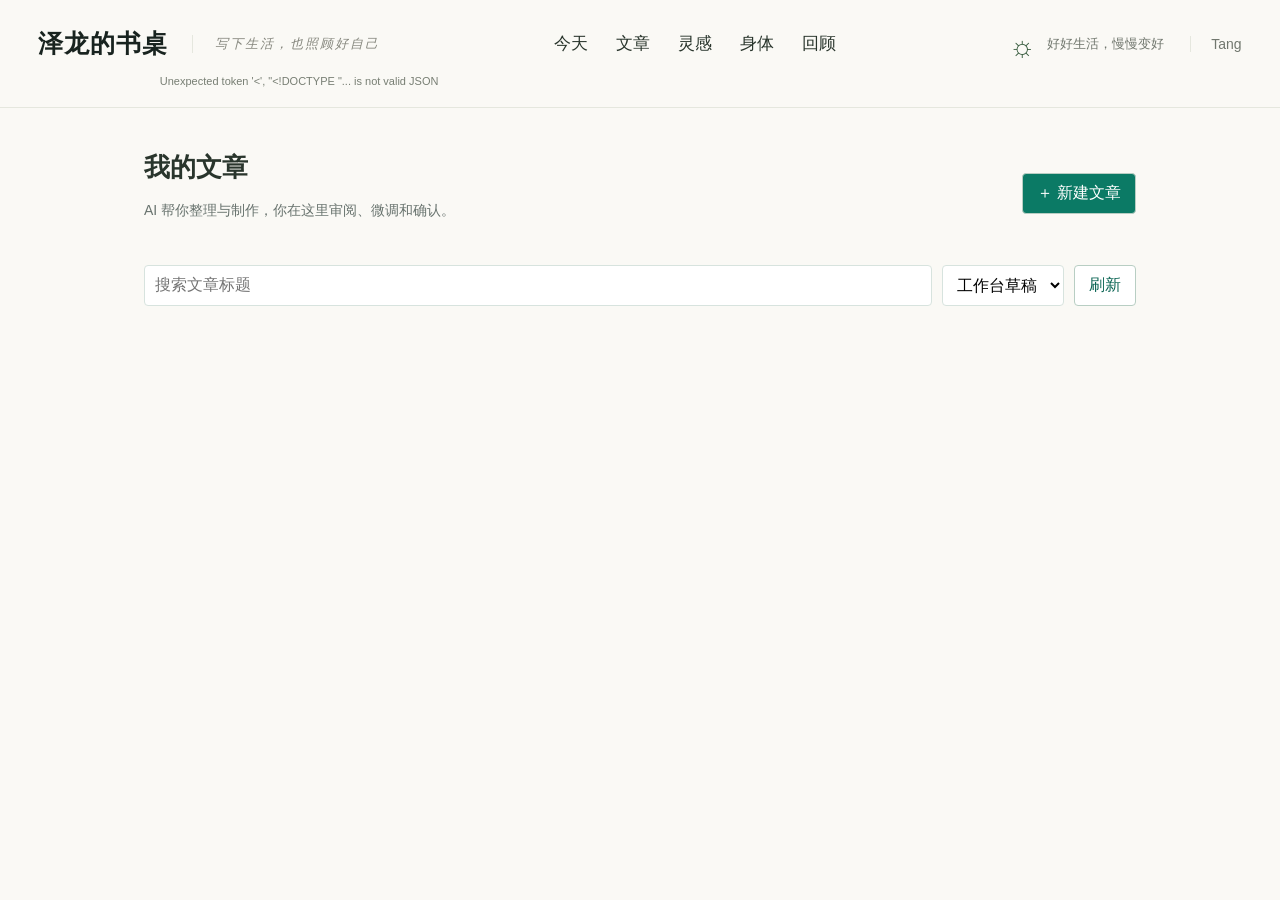
==== commit 338d3467: "feat: integrate writing desk with private sleep and daily reflections" ====
--- a/workbench/index.html
+++ b/workbench/index.html
@@ -3,7 +3,7 @@
 <head>
   <meta charset="utf-8">
   <meta name="viewport" content="width=device-width, initial-scale=1">
-  <title>Tang 公众号排版工作台</title>
+  <title>泽龙的书桌 · 创作与生活</title>
   <style>
     :root {
       color-scheme: light;
@@ -205,17 +205,42 @@
     }
   </style>
   <link rel="stylesheet" href="library.css">
+  <link rel="stylesheet" href="desk.css">
 </head>
 <body>
   <header class="worktop">
-    <div><strong>唐泽龙的公众号工作台</strong><span>把聊出来的想法，留下来</span></div>
-    <nav aria-label="工作区"><button id="showLibrary" type="button">文章库</button><button id="showEditor" type="button">编写与预览</button></nav>
-    <span id="cloudSaveStatus" role="status" aria-live="polite">正在连接文章库…</span>
-    <button id="saveArticle" type="button">保存文章</button>
+    <div class="desk-brand"><strong>泽龙的书桌</strong><span>写下生活，也照顾好自己</span></div>
+    <nav aria-label="工作区"><button id="showToday" type="button">今天</button><button id="showLibrary" type="button">文章</button><button id="showIdeas" type="button">灵感</button><button id="showHealth" type="button">身体</button><button id="showReview" type="button">回顾</button><button id="showEditor" type="button" hidden>当前文章</button></nav>
+    <div class="desk-signature"><span aria-hidden="true">☼</span> 好好生活，慢慢变好 <b>Tang</b></div>
+    <span id="cloudSaveStatus" role="status" aria-live="polite">正在连接你的书桌…</span><button id="saveArticle" type="button" hidden>保存文章</button>
   </header>
+    <form id="ownerLogin" hidden><p>输入工作台密码，即可继续查看和编辑自己的文章。</p><label for="loginCode">登录密码</label><input id="loginCode" type="password" autocomplete="current-password"><button type="submit">登录工作台</button></form>
+  <section id="deskPage" class="desk-page" hidden>
+    <section class="health-strip" aria-label="睡眠与今日感受">
+      <button class="sleep-overview" id="sleepDetails" type="button"><span id="sleepLabel">最近一晚睡眠</span><strong id="sleepTotal">—<small> 等待同步</small></strong></button>
+      <div id="sleepChart" class="sleep-chart" aria-label="近七天睡眠时长"></div>
+      <div class="feeling"><p>今天感觉怎么样？</p><div class="mood-options" aria-label="记录今日感受"><button type="button" data-mood="good" aria-pressed="false">☺ <span>有精神</span></button><button type="button" data-mood="okay" aria-pressed="false">◉ <span>一般</span></button><button type="button" data-mood="tired" aria-pressed="false">☾ <span>有点累</span></button></div></div>
+      <div class="sync-state"><span id="sleepSync">正在读取记录…</span><button type="button" id="connectSleep">连接手机睡眠</button></div>
+    </section>
+    <div id="todayDesk" class="desk-grid">
+      <section class="writing-desk">
+        <div class="desk-intro"><div><h1>今天，你想留下什么？</h1><p>哪怕只有一句话，也可以从这里开始。</p></div><span class="desk-aside-note">文字会陪你，<br>把思考变成礼物。<i aria-hidden="true">❧</i></span></div>
+        <form id="captureForm" class="capture-sheet"><label class="visually-hidden" for="ideaInput">写下你的想法</label><textarea id="ideaInput" maxlength="50000" placeholder="一句话也可以，剩下的和小秋一起整理。"></textarea><div class="capture-actions"><button id="voiceCapture" type="button" class="voice-button"><svg viewBox="0 0 24 24" aria-hidden="true"><rect x="9" y="3" width="6" height="12" rx="3"/><path d="M5 10v2a7 7 0 0 0 14 0v-2M12 19v3M8 22h8"/></svg><span>说个想法</span></button><div class="capture-buttons"><button id="saveIdea" type="submit" class="quiet-button">先记下来</button><button id="startArticle" type="button" class="desk-primary">开始写这篇 <span aria-hidden="true">↗</span></button></div></div><p id="captureStatus" class="capture-status" role="status" aria-live="polite">文字会暂存在这台设备，点“先记下来”保存到书桌。</p></form>
+        <section class="ideas-preview"><div class="section-heading"><h2>那些没来得及说的想法</h2><button id="allIdeas" type="button">查看全部 →</button></div><div id="ideaCards" class="idea-cards"></div></section>
+      </section>
+      <aside class="desk-companion">
+        <section class="companion-card"><h2>小秋在这里</h2><p class="subtle">陪你思考，也陪你好好生活。</p><div class="companion-message"><img src="xiaoqiu.png" alt="小秋的插画头像" width="84" height="84"><p id="careQuestion">今天的你，感觉怎么样？<br>留一句话给自己吧。</p></div><button type="button" id="shareFeeling" class="text-button">说说今天的状态 ↗</button></section>
+        <section class="recent-card"><div class="section-heading"><h2>你最近在写</h2><button id="allArticles" type="button">查看全部 →</button></div><img id="recentCover" alt="当前文章封面" hidden><div id="recentEmpty" class="recent-empty">还没有开始的文章。<br>从左边的一句话开始吧。</div><h3 id="recentTitle"></h3><p id="recentDigest" class="subtle"></p><div class="recent-actions"><span id="recentState"></span><button id="continueArticle" type="button" class="desk-primary" hidden>继续这篇 →</button></div></section>
+        <button id="eveningReview" class="evening-card" type="button"><span class="moon-icon" aria-hidden="true">☾</span><span><strong>留一分钟，聊聊今天</strong><small>做了什么，卡在哪里，都可以留下。</small></span><span aria-hidden="true">↗</span></button>
+      </aside>
+    </div>
+    <section id="deskDetail" class="desk-detail" hidden><div class="section-heading"><div><h1 id="detailTitle"></h1><p id="detailIntro" class="subtle"></p></div><button id="backToday" type="button" class="quiet-button">回到今天</button></div><div id="detailContent"></div></section>
+    <footer class="desk-footer"><span>更好的自己，从记录开始。</span><span>你的想法，你的生活。</span></footer>
+  </section>
+  <dialog id="deskDialog"><form method="dialog"><button class="dialog-close" aria-label="关闭" value="close">×</button></form><div id="dialogContent"></div></dialog>
   <section id="libraryPage" class="library-page" hidden>
     <div class="library-heading"><div><h1>我的文章</h1><p>AI 帮你整理与制作，你在这里审阅、微调和确认。</p></div><button id="newArticle" type="button">＋ 新建文章</button></div>
-    <form id="ownerLogin" hidden><p>输入工作台密码，即可继续查看和编辑自己的文章。</p><label for="loginCode">登录密码</label><input id="loginCode" type="password" autocomplete="current-password"><button type="submit">登录工作台</button></form>
+
     <div class="library-filters"><input id="articleSearch" placeholder="搜索文章标题" aria-label="搜索文章标题"><select id="articleFilter" aria-label="筛选文章"><option value="active">工作台草稿</option><option value="wechat">已送微信</option><option value="archived">已归档</option><option value="all">全部文章</option></select><button id="refreshLibrary" type="button">刷新</button></div>
     <p id="libraryMessage" role="status"></p><div id="articleList" class="article-list"></div>
     <button id="recoverBrowserDraft" type="button" hidden>另存当前浏览器里的旧稿</button>
@@ -292,7 +317,7 @@
 
     <div class="preview-column" id="readerPreview">
       <section class="cover-card" tabindex="0" aria-label="公众号封面预览，选中后可粘贴图片">
-        <div class="preview-label"><strong>封面图片</strong><div class="cover-buttons"><button id="chooseCover" type="button">选择图片</button><button id="pasteCover" type="button">粘贴图片</button></div></div>
+        <div class="preview-label"><strong>封面图片</strong><div class="cover-buttons"><button id="chooseCover" type="button">选择图片</button><button id="pasteCover" type="button">粘贴图片 · ⌘V</button></div></div>
         <input id="draftCover" type="file" accept="image/jpeg,image/png" hidden>
         <img id="draftCoverPreview" alt="公众号文章封面" hidden>
         <div id="coverPlaceholder">还没有封面<br>点击上方“选择图片”，或在这个区域按 ⌘V</div>
@@ -1198,20 +1223,9 @@
     }
     document.querySelector('#chooseCover').addEventListener('click', () => { draftCover.value = ''; draftCover.click(); });
     draftCover.addEventListener('change', () => { const file = draftCover.files[0]; draftCover.value = ''; setCoverImage(file); });
-    document.querySelector('#pasteCover').addEventListener('click', async () => {
-      const turn = ++coverGeneration;
+    document.querySelector('#pasteCover').addEventListener('click', () => {
       document.querySelector('#pasteCover').focus();
-      try {
-        const items = await navigator.clipboard.read();
-        if (turn !== coverGeneration) return;
-        for (const item of items) {
-          const type = item.types.find(type => ['image/png', 'image/jpeg'].includes(type));
-          if (type) { await setCoverImage(new File([await item.getType(type)], '粘贴的图片', {type}), turn); return; }
-        }
-        coverMessage('剪贴板里没有图片，请先复制图片本身。', true);
-      } catch (_) {
-        if (turn === coverGeneration) coverMessage('现在按 ⌘V（Windows 按 Ctrl+V）即可粘贴图片。');
-      }
+      coverMessage('现在按 ⌘V（Windows 按 Ctrl+V），新图片会显示在这里。');
     });
     document.querySelector('.cover-card').addEventListener('paste', event => {
       const image = [...(event.clipboardData?.items || [])].find(item => item.type.startsWith('image/'));
@@ -1315,5 +1329,6 @@
     if (!checks.every(Boolean)) statusText.textContent = '兼容结构需要检查';
   </script>
   <script src="library.js"></script>
+  <script src="desk.js"></script>
 </body>
 </html>
--- a/workbench/desk.css
+++ b/workbench/desk.css
@@ -0,0 +1,28 @@
+/* Approved design: warm ivory / sage palette, editorial writing-desk layout. */
+:root{--desk-ink:#29352c;--desk-muted:#71776e;--desk-green:#365b3d;--desk-paper:#faf9f5;--desk-line:#e5e7de;--desk-sage:#eff1e9;--desk-serif:'Songti SC','STSong','Noto Serif CJK SC',serif}
+body{background:var(--desk-paper);color:var(--desk-ink)}
+.worktop{padding:20px 3%;gap:20px;background:var(--desk-paper);border-color:var(--desk-line);min-height:84px}
+.worktop .desk-brand{display:flex;align-items:center;gap:24px;white-space:nowrap}.desk-brand strong{font:700 25px var(--desk-serif);letter-spacing:1px}.worktop .desk-brand span{font:italic 13px var(--desk-serif);color:#86877e;letter-spacing:2px;border-left:1px solid var(--desk-line);padding-left:22px;margin:0}
+.worktop nav{gap:20px;margin:auto}.worktop nav button{border:0;background:none;border-radius:0;padding:12px 4px;font:17px var(--desk-serif);color:var(--desk-ink);position:relative}.worktop nav button[aria-current=page]:after{content:'';position:absolute;height:3px;background:var(--desk-green);bottom:2px;left:8px;right:8px;border-radius:2px}.worktop nav button:hover{color:var(--desk-green);background:none}
+.worktop .desk-signature{font:13px var(--desk-serif);color:var(--desk-muted);display:flex;align-items:center;gap:12px;white-space:nowrap}.desk-signature span{font-size:29px;color:var(--desk-green)}.desk-signature b{font:14px sans-serif;margin-left:14px;padding-left:20px;border-left:1px solid var(--desk-line)}
+#cloudSaveStatus{flex-basis:100%;text-align:right;font-size:11px;line-height:1;margin-top:-12px;color:#777e73}.worktop #saveArticle{background:var(--desk-green)}
+.desk-page{max-width:1560px;margin:auto;padding:0 3%}.health-strip{display:grid;grid-template-columns:190px 220px minmax(310px,1fr) 175px;align-items:center;gap:30px;padding:27px 28px;background:var(--desk-sage);border-radius:14px;min-height:124px;margin:8px 0 46px}
+.desk-page button,.desk-page input,.desk-page textarea,dialog button,dialog textarea{font:inherit}.desk-page button,dialog button{cursor:pointer}.desk-page button:disabled{cursor:default}
+.sleep-overview{border:0;background:none;text-align:left;color:var(--desk-ink);padding:0}.sleep-overview>span{font:13px var(--desk-serif)}.sleep-overview strong{display:block;font:700 39px var(--desk-serif);white-space:nowrap;margin-top:8px;letter-spacing:-1px}.sleep-overview small{font:19px var(--desk-serif);letter-spacing:0}
+.sleep-chart{border-left:1px solid #d9dfd2;display:flex;justify-content:space-around;align-items:flex-end;padding-left:25px;gap:7px;height:78px}.sleep-bar{display:flex;align-items:center;flex-direction:column;justify-content:flex-end;height:100%;gap:9px;font-size:10px;color:#767e70}.sleep-bar i{display:block;width:15px;border-radius:3px 3px 0 0;background:#bccbb3}.sleep-bar[data-current=true] i{background:var(--desk-green)}.sleep-bar[data-missing=true] i{height:2px!important;background:#d8ddd2}.sleep-bar span{white-space:nowrap}
+.feeling p{margin:0 0 12px;font:14px var(--desk-serif)}.mood-options{display:flex;gap:12px}.mood-options button{border:1px solid #d6dccf;border-radius:24px;background:#fcfcfa;color:var(--desk-ink);padding:9px 15px;min-height:40px;display:flex;gap:9px;align-items:center;white-space:nowrap;font-size:18px}.mood-options button span{font:14px var(--desk-serif)}.mood-options button[aria-pressed=true]{border-color:var(--desk-green);color:var(--desk-green);background:#f8fbf4;box-shadow:0 0 0 1px var(--desk-green)}
+.sync-state{text-align:right;line-height:1.7}.sync-state span{font-size:11px;color:var(--desk-muted);display:block}.sync-state button{border:0;background:none;font:13px var(--desk-serif);color:var(--desk-green);text-decoration:underline;text-underline-offset:4px;padding:8px 0 0}
+.desk-grid{display:grid;grid-template-columns:minmax(0,1.93fr) minmax(305px,1fr);gap:34px}.writing-desk,.desk-companion{min-width:0}.desk-intro{display:flex;justify-content:space-between;align-items:center;margin:4px 0 26px;gap:12px}.desk-intro h1{font:700 clamp(32px,3.1vw,50px)/1.4 var(--desk-serif);margin:8px 0 10px;letter-spacing:1px;white-space:nowrap}.desk-intro p{font:17px/1.7 var(--desk-serif);color:var(--desk-muted);margin:0}.desk-aside-note{font:italic 14px/1.8 var(--desk-serif);color:#929487;white-space:nowrap;transform:rotate(-5deg);text-align:right;margin-top:20px}.desk-aside-note i{display:block;font-size:32px;color:#9cab8c}
+.capture-sheet{background:#fffefa;border:1px solid var(--desk-line);border-radius:13px;overflow:hidden;padding:25px 25px 12px}.capture-sheet textarea{resize:vertical;display:block;width:100%;min-height:270px;border:0;background:repeating-linear-gradient(transparent,transparent 42px,#f0f0e9 43px,#f0f0e9 44px);font:18px/44px var(--desk-serif);color:var(--desk-ink);padding:0 0 10px;outline-offset:5px;max-height:65vh}.capture-sheet textarea::placeholder{color:#95998f}.capture-actions{display:flex;align-items:center;justify-content:space-between;gap:14px;margin-top:28px}.capture-buttons{display:flex;gap:12px;align-items:center}.voice-button{display:flex;align-items:center;gap:12px;background:none;border:0;color:var(--desk-muted);padding:0;font-size:13px!important}.voice-button svg{width:44px;height:44px;padding:12px;stroke:var(--desk-ink);fill:none;stroke-width:1.5;border:1px solid var(--desk-line);border-radius:50%;background:#f7f8f2}.capture-status{font-size:11px;color:var(--desk-muted);line-height:1.6;min-height:18px;margin:12px 0 0}.capture-status[data-error=true]{color:#923d30}
+.desk-primary{background:var(--desk-green);color:#fffef6;border:1px solid var(--desk-green);border-radius:10px;padding:13px 22px;font:16px var(--desk-serif)!important;display:inline-flex;gap:18px;align-items:center;justify-content:center;min-height:45px;text-decoration:none}.desk-primary:hover{background:#2a4930}.quiet-button{background:transparent;color:var(--desk-green);border:1px solid #d7decd;border-radius:9px;padding:11px 17px;min-height:42px}.quiet-button:hover{background:var(--desk-sage)}
+.section-heading{display:flex;justify-content:space-between;align-items:center;gap:14px;margin-bottom:18px}.section-heading h2,.desk-companion h2{font:700 21px var(--desk-serif);margin:0}.section-heading>button,.text-button{border:0;background:none;color:var(--desk-muted);font-size:12px!important;padding:5px 0;white-space:nowrap}.ideas-preview{margin-top:32px}.idea-cards{display:grid;grid-template-columns:repeat(3,minmax(0,1fr));gap:12px}.idea-card{border:1px solid var(--desk-line);background:#f6f6f0;border-radius:10px;text-align:left;padding:20px 17px;min-width:0;min-height:94px;display:flex;flex-direction:column;gap:10px;color:var(--desk-ink)}.idea-card strong{font:16px var(--desk-serif);overflow:hidden;text-overflow:ellipsis;white-space:nowrap;max-width:100%}.idea-card span{font-size:11px;line-height:1.6;color:var(--desk-muted);display:-webkit-box;-webkit-line-clamp:2;-webkit-box-orient:vertical;overflow:hidden}.idea-card:hover{border-color:#9caf90}.empty-ideas{grid-column:1/-1;border:1px dashed #d9dfd1;border-radius:10px;padding:24px;color:var(--desk-muted);font:14px/1.7 var(--desk-serif);background:#f7f7f1}
+.desk-companion{border-left:1px solid var(--desk-line);padding-left:20px}.companion-card,.recent-card{background:#fffefa;border:1px solid var(--desk-line);border-radius:14px;padding:22px;margin-bottom:13px}.companion-card h2{font-size:27px}.subtle{color:var(--desk-muted);font-size:13px;line-height:1.8;margin:8px 0}.companion-message{display:flex;align-items:center;gap:15px;margin:20px 0 9px}.companion-message img{border-radius:50%;object-fit:cover;flex-shrink:0;width:76px;height:76px}.companion-message p{font:16px/1.8 var(--desk-serif);background:var(--desk-sage);border-radius:12px;padding:12px 16px;margin:0}.companion-card .text-button{display:block;margin-left:auto;color:var(--desk-green)}
+.recent-card .section-heading{margin-bottom:17px}.recent-card img{width:100%;aspect-ratio:2.35;object-fit:cover;border-radius:9px;display:block}.recent-card h3{font:700 19px/1.6 var(--desk-serif);margin:13px 0 8px}.recent-card .subtle{display:-webkit-box;-webkit-line-clamp:2;-webkit-box-orient:vertical;overflow:hidden}.recent-actions{display:flex;justify-content:space-between;gap:12px;align-items:center;margin-top:13px}.recent-actions>span{font-size:11px;color:#65755b;background:#f0f3e9;padding:5px 8px;border-radius:4px}.recent-actions button{font-size:14px!important;padding:9px 16px;min-height:38px}.recent-empty{padding:27px;background:var(--desk-sage);border-radius:8px;color:var(--desk-muted);font:16px/1.8 var(--desk-serif)}
+.evening-card{display:flex;align-items:center;gap:15px;border:1px solid var(--desk-line);border-radius:12px;background:#f6f6ef;width:100%;text-align:left;color:var(--desk-ink);padding:21px}.evening-card strong{font:16px var(--desk-serif);display:block}.evening-card small{font-size:11px;display:block;color:var(--desk-muted);margin-top:9px;line-height:1.6}.evening-card>span:last-child{margin-left:auto}.moon-icon{font-size:31px}.desk-footer{display:flex;justify-content:space-between;gap:20px;padding:28px 0;margin-top:12px;color:#929688;font:italic 12px var(--desk-serif);border-top:1px solid var(--desk-line)}
+.desk-detail{max-width:1020px;min-height:480px;margin:auto;padding:12px 0 48px}.desk-detail h1{font:700 36px var(--desk-serif);margin:0 0 12px}.note-list{display:grid;gap:14px}.note-entry{padding:22px;border:1px solid var(--desk-line);background:#fffefa;border-radius:12px;min-width:0}.note-entry p{font:16px/1.9 var(--desk-serif);white-space:pre-wrap;overflow-wrap:anywhere;margin:0 0 12px}.note-entry small{color:var(--desk-muted);font-size:11px}.note-entry button{float:right}.sleep-table{width:100%;border-collapse:collapse;font-size:14px;background:#fffefa}.sleep-table th,.sleep-table td{text-align:left;padding:15px 10px;border-bottom:1px solid var(--desk-line)}.health-note{font-size:12px;color:var(--desk-muted);line-height:1.8;margin:16px 0}
+#ownerLogin{max-width:430px;margin:60px auto;border-radius:14px;background:#fffefa;padding:30px}#ownerLogin input{font:inherit;width:100%;padding:12px;border:1px solid #d5ddcf;border-radius:7px}#ownerLogin button{margin-top:16px;background:var(--desk-green);color:white;padding:12px 22px;border:0;border-radius:7px;cursor:pointer}
+#deskDialog{width:min(560px,calc(100% - 32px));border:1px solid var(--desk-line);border-radius:17px;padding:30px;background:var(--desk-paper);color:var(--desk-ink);max-height:85vh;overflow:auto}#deskDialog::backdrop{background:#24312855;backdrop-filter:blur(3px)}.dialog-close{position:absolute;right:15px;top:12px;border:0;background:none;font-size:26px!important;color:var(--desk-muted)}#dialogContent h2{font:700 25px var(--desk-serif);margin:5px 0 15px}#dialogContent p{line-height:1.85;color:var(--desk-muted);font-size:14px}#dialogContent textarea{width:100%;min-height:150px;resize:vertical;border:1px solid #d7decd;border-radius:8px;padding:15px;background:#fffefa;line-height:1.8;color:var(--desk-ink)}.dialog-actions{display:flex;justify-content:flex-end;gap:12px;margin-top:18px}.dialog-status{font-size:12px!important;min-height:20px;white-space:pre-wrap}button:focus-visible,a:focus-visible,textarea:focus-visible{outline:2px solid var(--desk-green);outline-offset:4px}.visually-hidden{position:absolute;width:1px;height:1px;overflow:hidden;clip-path:inset(50%)}
+@media(min-width:1450px){.capture-sheet textarea{min-height:310px}.desk-page{padding:0 40px}}
+@media(max-width:1190px){.worktop .desk-brand span,.desk-aside-note,.desk-signature{display:none!important}.worktop nav{margin-left:auto;margin-right:0;gap:18px}.health-strip{grid-template-columns:165px 180px 1fr;gap:22px;padding:24px}.sync-state{grid-column:1/-1;display:flex;justify-content:space-between;text-align:left;border-top:1px solid #dde2d5;padding-top:8px}.sync-state button{padding:0}.desk-grid{gap:20px;grid-template-columns:minmax(0,1.65fr) minmax(290px,1fr)}.desk-intro h1{font-size:35px}.capture-sheet{padding:20px 20px 12px}.capture-buttons{gap:8px}.capture-buttons button{padding:11px 14px;font-size:14px!important}.voice-button span{display:none}.desk-companion{padding-left:15px}.companion-card,.recent-card{padding:19px}.idea-cards{grid-template-columns:1fr}.idea-card{min-height:70px;padding:17px}.idea-card span{display:none}}
+@media(max-width:780px){.worktop{padding:17px 20px 9px;gap:14px}.desk-brand strong{font-size:24px}.worktop nav{width:100%;order:3;gap:0;justify-content:space-between;overflow:auto}.worktop nav button{font-size:16px;padding:10px}.worktop #cloudSaveStatus{flex-basis:auto;flex:1;text-align:right;margin:0;font-size:10px}.desk-page{padding:0 18px}.health-strip{margin:12px 0 28px;padding:20px;grid-template-columns:1fr 1fr;gap:20px 10px;border-radius:12px}.sleep-overview strong{font-size:34px}.sleep-overview small{font-size:16px}.sleep-chart{padding-left:15px;gap:5px;height:68px}.sleep-bar i{width:12px}.feeling{grid-column:1/-1}.mood-options{justify-content:space-between;gap:8px}.mood-options button{flex:1;justify-content:center;padding:9px 8px;font-size:18px}.mood-options button span{font-size:13px}.sync-state{gap:15px}.desk-grid{display:flex;flex-direction:column;gap:24px}.desk-intro{margin:0 0 18px}.desk-intro h1{font-size:clamp(25px,7vw,37px);letter-spacing:0;white-space:normal}.desk-intro p{font-size:14px}.capture-sheet{padding:18px 18px 10px}.capture-sheet textarea{min-height:200px;font-size:16px;line-height:40px;background:repeating-linear-gradient(transparent,transparent 38px,#f0f0e9 39px,#f0f0e9 40px)}.capture-actions{margin-top:20px;gap:10px}.capture-buttons{gap:9px}.capture-buttons button{font-size:13px!important;padding:10px 12px;gap:8px}.voice-button svg{width:39px;height:39px;padding:10px}.section-heading h2{font-size:19px}.ideas-preview{margin-top:24px}.idea-cards{grid-template-columns:1fr}.idea-card{flex-direction:row;justify-content:space-between;align-items:center;gap:20px}.idea-card strong{font-size:16px}.idea-card span{display:block;max-width:50%;overflow:hidden;white-space:nowrap;text-overflow:ellipsis}.desk-companion{border-left:0;padding-left:0}.companion-card{padding:24px}.recent-card img{max-height:210px}.desk-footer{font-size:11px;padding:23px 0}.desk-detail h1{font-size:28px}.sleep-table th,.sleep-table td{font-size:12px;padding:12px 5px}.sleep-table th:last-child,.sleep-table td:last-child{display:none}.note-entry{padding:18px}.note-entry button{float:none;margin-top:15px}.note-entry p{font-size:15px}.desk-footer>span:last-child{display:none}#ownerLogin{margin:40px 20px}.desk-detail .section-heading{align-items:flex-start}.desk-detail .section-heading>button{font-size:12px!important}}
+@media(prefers-reduced-motion:reduce){*{scroll-behavior:auto!important;animation:none!important}}
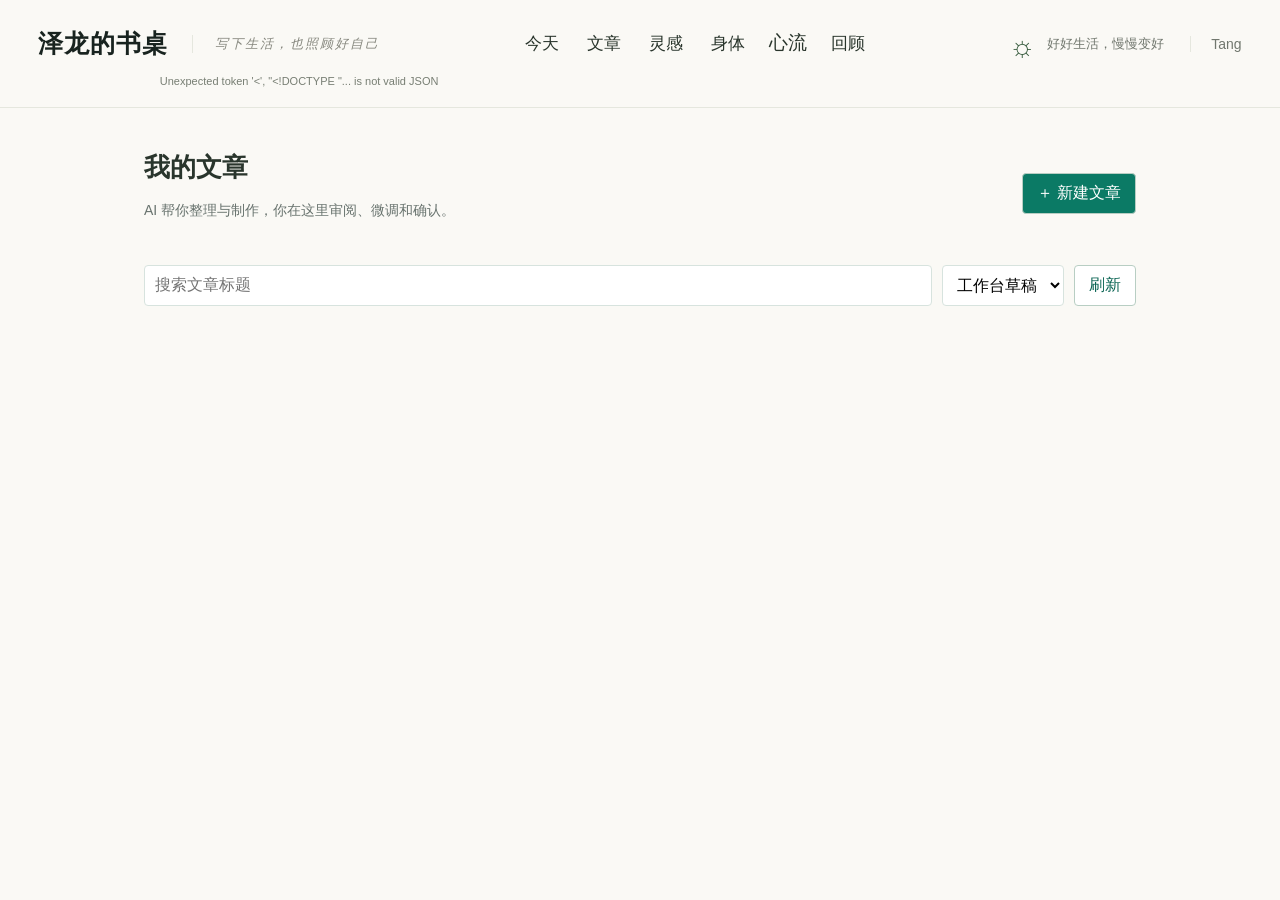
==== commit cfa7ed03: "feat: connect flow and writing desk with private shared navigation" ====
--- a/workbench/index.html
+++ b/workbench/index.html
@@ -206,11 +206,12 @@
   </style>
   <link rel="stylesheet" href="library.css">
   <link rel="stylesheet" href="desk.css">
+  <link rel="stylesheet" href="ideas.css">
 </head>
 <body>
   <header class="worktop">
     <div class="desk-brand"><strong>泽龙的书桌</strong><span>写下生活，也照顾好自己</span></div>
-    <nav aria-label="工作区"><button id="showToday" type="button">今天</button><button id="showLibrary" type="button">文章</button><button id="showIdeas" type="button">灵感</button><button id="showHealth" type="button">身体</button><button id="showReview" type="button">回顾</button><button id="showEditor" type="button" hidden>当前文章</button></nav>
+    <nav aria-label="工作区"><button id="showToday" type="button">今天</button><button id="showLibrary" type="button">文章</button><button id="showIdeas" type="button">灵感</button><button id="showHealth" type="button">身体</button><a href="/flow/" class="desk-nav-link">心流</a><button id="showReview" type="button">回顾</button><button id="showEditor" type="button" hidden>当前文章</button></nav>
     <div class="desk-signature"><span aria-hidden="true">☼</span> 好好生活，慢慢变好 <b>Tang</b></div>
     <span id="cloudSaveStatus" role="status" aria-live="polite">正在连接你的书桌…</span><button id="saveArticle" type="button" hidden>保存文章</button>
   </header>
@@ -220,7 +221,7 @@
       <button class="sleep-overview" id="sleepDetails" type="button"><span id="sleepLabel">最近一晚睡眠</span><strong id="sleepTotal">—<small> 等待同步</small></strong></button>
       <div id="sleepChart" class="sleep-chart" aria-label="近七天睡眠时长"></div>
       <div class="feeling"><p>今天感觉怎么样？</p><div class="mood-options" aria-label="记录今日感受"><button type="button" data-mood="good" aria-pressed="false">☺ <span>有精神</span></button><button type="button" data-mood="okay" aria-pressed="false">◉ <span>一般</span></button><button type="button" data-mood="tired" aria-pressed="false">☾ <span>有点累</span></button></div></div>
-      <div class="sync-state"><span id="sleepSync">正在读取记录…</span><button type="button" id="connectSleep">连接手机睡眠</button></div>
+      <div class="sync-state"><span id="sleepSync">正在读取记录…</span><button type="button" id="connectSleep">手机直传设置</button></div>
     </section>
     <div id="todayDesk" class="desk-grid">
       <section class="writing-desk">
@@ -229,6 +230,7 @@
         <section class="ideas-preview"><div class="section-heading"><h2>那些没来得及说的想法</h2><button id="allIdeas" type="button">查看全部 →</button></div><div id="ideaCards" class="idea-cards"></div></section>
       </section>
       <aside class="desk-companion">
+        <a class="flow-entry" href="/flow/"><span class="flow-entry-mark" aria-hidden="true">∿</span><span><strong>从内耗到心流</strong><small>看看当下的状态，找回专注的节奏。</small><b>进入心流练习 →</b></span></a>
         <section class="companion-card"><h2>小秋在这里</h2><p class="subtle">陪你思考，也陪你好好生活。</p><div class="companion-message"><img src="xiaoqiu.png" alt="小秋的插画头像" width="84" height="84"><p id="careQuestion">今天的你，感觉怎么样？<br>留一句话给自己吧。</p></div><button type="button" id="shareFeeling" class="text-button">说说今天的状态 ↗</button></section>
         <section class="recent-card"><div class="section-heading"><h2>你最近在写</h2><button id="allArticles" type="button">查看全部 →</button></div><img id="recentCover" alt="当前文章封面" hidden><div id="recentEmpty" class="recent-empty">还没有开始的文章。<br>从左边的一句话开始吧。</div><h3 id="recentTitle"></h3><p id="recentDigest" class="subtle"></p><div class="recent-actions"><span id="recentState"></span><button id="continueArticle" type="button" class="desk-primary" hidden>继续这篇 →</button></div></section>
         <button id="eveningReview" class="evening-card" type="button"><span class="moon-icon" aria-hidden="true">☾</span><span><strong>留一分钟，聊聊今天</strong><small>做了什么，卡在哪里，都可以留下。</small></span><span aria-hidden="true">↗</span></button>
@@ -1329,6 +1331,7 @@
     if (!checks.every(Boolean)) statusText.textContent = '兼容结构需要检查';
   </script>
   <script src="library.js"></script>
+  <script src="ideas.js"></script>
   <script src="desk.js"></script>
 </body>
 </html>
--- a/workbench/desk.css
+++ b/workbench/desk.css
@@ -26,3 +26,19 @@
 @media(max-width:1190px){.worktop .desk-brand span,.desk-aside-note,.desk-signature{display:none!important}.worktop nav{margin-left:auto;margin-right:0;gap:18px}.health-strip{grid-template-columns:165px 180px 1fr;gap:22px;padding:24px}.sync-state{grid-column:1/-1;display:flex;justify-content:space-between;text-align:left;border-top:1px solid #dde2d5;padding-top:8px}.sync-state button{padding:0}.desk-grid{gap:20px;grid-template-columns:minmax(0,1.65fr) minmax(290px,1fr)}.desk-intro h1{font-size:35px}.capture-sheet{padding:20px 20px 12px}.capture-buttons{gap:8px}.capture-buttons button{padding:11px 14px;font-size:14px!important}.voice-button span{display:none}.desk-companion{padding-left:15px}.companion-card,.recent-card{padding:19px}.idea-cards{grid-template-columns:1fr}.idea-card{min-height:70px;padding:17px}.idea-card span{display:none}}
 @media(max-width:780px){.worktop{padding:17px 20px 9px;gap:14px}.desk-brand strong{font-size:24px}.worktop nav{width:100%;order:3;gap:0;justify-content:space-between;overflow:auto}.worktop nav button{font-size:16px;padding:10px}.worktop #cloudSaveStatus{flex-basis:auto;flex:1;text-align:right;margin:0;font-size:10px}.desk-page{padding:0 18px}.health-strip{margin:12px 0 28px;padding:20px;grid-template-columns:1fr 1fr;gap:20px 10px;border-radius:12px}.sleep-overview strong{font-size:34px}.sleep-overview small{font-size:16px}.sleep-chart{padding-left:15px;gap:5px;height:68px}.sleep-bar i{width:12px}.feeling{grid-column:1/-1}.mood-options{justify-content:space-between;gap:8px}.mood-options button{flex:1;justify-content:center;padding:9px 8px;font-size:18px}.mood-options button span{font-size:13px}.sync-state{gap:15px}.desk-grid{display:flex;flex-direction:column;gap:24px}.desk-intro{margin:0 0 18px}.desk-intro h1{font-size:clamp(25px,7vw,37px);letter-spacing:0;white-space:normal}.desk-intro p{font-size:14px}.capture-sheet{padding:18px 18px 10px}.capture-sheet textarea{min-height:200px;font-size:16px;line-height:40px;background:repeating-linear-gradient(transparent,transparent 38px,#f0f0e9 39px,#f0f0e9 40px)}.capture-actions{margin-top:20px;gap:10px}.capture-buttons{gap:9px}.capture-buttons button{font-size:13px!important;padding:10px 12px;gap:8px}.voice-button svg{width:39px;height:39px;padding:10px}.section-heading h2{font-size:19px}.ideas-preview{margin-top:24px}.idea-cards{grid-template-columns:1fr}.idea-card{flex-direction:row;justify-content:space-between;align-items:center;gap:20px}.idea-card strong{font-size:16px}.idea-card span{display:block;max-width:50%;overflow:hidden;white-space:nowrap;text-overflow:ellipsis}.desk-companion{border-left:0;padding-left:0}.companion-card{padding:24px}.recent-card img{max-height:210px}.desk-footer{font-size:11px;padding:23px 0}.desk-detail h1{font-size:28px}.sleep-table th,.sleep-table td{font-size:12px;padding:12px 5px}.sleep-table th:last-child,.sleep-table td:last-child{display:none}.note-entry{padding:18px}.note-entry button{float:none;margin-top:15px}.note-entry p{font-size:15px}.desk-footer>span:last-child{display:none}#ownerLogin{margin:40px 20px}.desk-detail .section-heading{align-items:flex-start}.desk-detail .section-heading>button{font-size:12px!important}}
 @media(prefers-reduced-motion:reduce){*{scroll-behavior:auto!important;animation:none!important}}
+
+/* Live health view: observation time and content changes remain distinct. */
+.health-live-heading{display:flex;justify-content:space-between;align-items:center;gap:16px;margin-bottom:22px}.health-live-badge{display:inline-flex;align-items:center;gap:9px;font-size:13px;color:#547242}.health-live-badge:before{content:'';width:8px;height:8px;border-radius:50%;background:#719859}.health-live-badge[data-state=error],.health-live-badge[data-state=delayed],#sleepSync[data-state=error],#sleepSync[data-state=delayed]{color:#986126}.health-live-badge[data-state=error]:before,.health-live-badge[data-state=delayed]:before{background:#b48c46}.health-live-badge[data-state=unconfigured]{color:#818878}.health-live-badge[data-state=unconfigured]:before{background:#b0b7a8}.health-summary-grid{display:grid;grid-template-columns:1.05fr 1fr;gap:22px;margin-bottom:24px}.health-night-card,.health-connection-card,.health-week-card{border:1px solid var(--desk-line);border-radius:16px;background:#fffefa;padding:27px}.health-night-card>small{font-size:13px;color:var(--desk-muted)}.health-night-card>h2{font:700 43px/1.4 var(--desk-serif);margin:24px 0 34px}.sleep-stages{height:24px;display:flex;border-radius:6px;overflow:hidden;gap:3px;background:#f2f3ed}.sleep-stages .core{background:#b5c9a4}.sleep-stages .deep{background:#4b6b3c}.sleep-stages .rem{background:#d9ddbf}.sleep-stage-labels{display:flex;justify-content:space-between;gap:12px;margin-top:18px}.sleep-stage-labels p{margin:0;font-size:12px}.sleep-stage-labels span{display:block;color:var(--desk-muted)}.sleep-stage-labels strong{display:block;font:17px var(--desk-serif);margin-top:8px}.health-connection-card h2{font:700 21px var(--desk-serif);margin:0}.health-channel{font-size:13px;color:#638052;margin:13px 0 20px}.health-sync-times{display:grid;grid-template-columns:110px 1fr;gap:12px;font-size:13px;line-height:1.6}.health-sync-times dt{color:var(--desk-muted)}.health-sync-times dd{margin:0}.health-dependency{font-size:11px;line-height:1.9;color:var(--desk-muted);border-top:1px solid var(--desk-line);padding-top:12px}.health-pending{font-size:12px;line-height:1.8;color:#936230;background:#f7f1e6;border-radius:8px;padding:13px;margin-top:20px}.health-week-card{background:#f4f6ed;margin-bottom:23px}.health-week-bars{display:flex;justify-content:space-between;gap:12px;align-items:end;margin:28px 0 22px}.health-day-column{flex:1;min-width:0;text-align:center;font-size:11px;color:var(--desk-muted)}.health-day-column strong{font-size:12px;font-weight:400;white-space:nowrap;display:block;margin-bottom:12px}.health-bar-area{height:140px;display:flex;align-items:end;justify-content:center}.health-bar-area i{display:block;width:48%;max-width:38px;min-width:18px;background:#799564;border-radius:5px 5px 0 0}.health-day-column[data-missing=true] i{background:#d4ddc9}.health-day-column span{display:block;margin-top:12px}.health-insight{font:16px/1.9 var(--desk-serif);border-top:1px solid #dce3d2;padding-top:20px}.health-history{border:1px solid var(--desk-line);border-radius:10px;background:#fffefa;padding:18px}.health-history summary{cursor:pointer;font-size:14px}.health-history[open] summary{margin-bottom:18px}
+@media(max-width:780px){.health-summary-grid{grid-template-columns:1fr;gap:15px}.health-night-card,.health-connection-card,.health-week-card{padding:22px}.health-night-card>h2{font-size:36px;margin:20px 0 25px}.sleep-stage-labels strong{font-size:16px}.health-week-card .section-heading{align-items:start;flex-direction:column;gap:6px}.health-week-bars{gap:7px}.health-day-column strong{font-size:9px;white-space:normal;min-height:25px;line-height:1.5}.health-bar-area{height:105px}.health-live-badge{font-size:12px}.health-live-heading .quiet-button{font-size:12px;padding:8px 12px}.health-insight{font-size:14px}.health-sync-times{font-size:12px;grid-template-columns:100px 1fr}}
+
+.health-morning{border:1px solid #dbe3d1;background:#edf2e5;border-radius:14px;padding:23px;margin:24px 0}.health-morning h2,.health-activity h2,.health-vitals h2,.health-workouts h2{font:700 22px var(--desk-serif);margin:0 0 10px}.health-morning p{font:17px/1.9 var(--desk-serif);margin:13px 0 18px}.health-activity,.health-vitals,.health-workouts{margin:30px 0}.health-period{display:flex;gap:7px}.health-period button{padding:7px 15px;min-height:35px;font-size:13px}.health-period button[aria-pressed=true]{background:var(--desk-green);color:#fff}.health-metric-grid{display:grid;grid-template-columns:repeat(4,minmax(0,1fr));gap:13px;margin-top:18px}.health-metric-card{border:1px solid var(--desk-line);border-radius:12px;background:#fffefa;padding:20px;min-width:0}.health-metric-card>span{font-size:13px;color:var(--desk-muted);display:block}.health-metric-card strong{font:700 30px var(--desk-serif);display:block;margin:14px 0 10px}.health-metric-card small{font-size:10px;color:var(--desk-muted);display:block;line-height:1.8}.health-workout-card{display:flex;justify-content:space-between;gap:20px;align-items:center;background:#fffefa;border:1px solid var(--desk-line);border-radius:12px;padding:20px 23px;margin-top:13px}.health-workout-card h3{font:700 18px var(--desk-serif);margin:0}.workout-values{display:flex;gap:18px;align-items:center;font-size:13px}.workout-values strong{font:700 18px var(--desk-serif)}.health-channel-receipt{font-size:11px;color:#6f7f60;line-height:1.8;margin:6px 0}.health-vitals .health-metric-grid{grid-template-columns:repeat(3,minmax(0,1fr))}
+@media(max-width:780px){.health-metric-grid,.health-vitals .health-metric-grid{grid-template-columns:repeat(2,minmax(0,1fr));gap:10px}.health-metric-card{padding:17px}.health-metric-card strong{font-size:27px}.health-morning p{font-size:15px}.health-workout-card{align-items:flex-start;flex-direction:column;gap:10px;padding:20px}.workout-values{flex-wrap:wrap;gap:15px}}
+
+/* Flow belongs to the same writing desk, with an ordinary same-tab link. */
+.worktop nav .desk-nav-link{font:19px var(--desk-serif);color:var(--desk-ink);text-decoration:none;padding:10px 0;white-space:nowrap;position:relative}
+.worktop nav .desk-nav-link:hover{color:var(--desk-green)}
+.desk-nav-link:focus-visible,.flow-entry:focus-visible{outline:2px solid var(--desk-green);outline-offset:5px;border-radius:4px}
+.flow-entry{display:flex;align-items:flex-start;gap:17px;padding:24px;background:var(--desk-sage);border:1px solid #dce3d3;border-radius:14px;color:var(--desk-ink);text-decoration:none;margin-bottom:22px;transition:border-color .15s,background .15s}
+.flow-entry:hover{border-color:#9bb28d;background:#e9efdf}.flow-entry-mark{font:38px/1 var(--desk-serif);color:var(--desk-green)}
+.flow-entry strong{font:700 22px var(--desk-serif);display:block}.flow-entry small{display:block;font-size:13px;color:var(--desk-muted);line-height:1.8;margin:10px 0 18px}.flow-entry b{font-size:14px;font-weight:500;color:var(--desk-green)}
+@media(max-width:780px){.worktop nav .desk-nav-link{font-size:16px;padding:10px}.worktop nav{scrollbar-width:thin}.worktop nav>*{flex-shrink:0}.flow-entry{margin-bottom:20px;padding:21px}}
--- a/workbench/ideas.css
+++ b/workbench/ideas.css
@@ -0,0 +1,12 @@
+.ideas-wide{max-width:none}.idea-toolbar{display:flex;align-items:center;gap:16px;margin:4px 0 26px}.idea-toolbar input{flex:1;min-width:0;max-width:570px;background:#fffefa;border:1px solid var(--desk-line);border-radius:10px;padding:13px 17px;font:14px inherit;color:var(--desk-ink)}.idea-toolbar>.subtle{margin-right:auto;white-space:nowrap}.idea-toolbar>.desk-primary{font-size:14px!important;padding:11px 18px}
+.ideas-layout{display:grid;grid-template-columns:minmax(0,1.12fr) minmax(380px,1fr);gap:28px;align-items:start}.idea-originals,.ideas-side{min-width:0}.idea-filter{display:flex;align-items:center;justify-content:space-between;gap:12px;color:var(--desk-muted);font-size:12px;min-height:30px;margin-bottom:14px}.idea-quote-list{display:grid;gap:18px}.idea-quote{border:1px solid var(--desk-line);background:#fffefa;padding:24px;border-radius:13px;transition:border-color .15s}.idea-quote.selected{border-color:#58724a;box-shadow:0 0 0 1px #58724a}.idea-quote-top{display:flex;justify-content:space-between;gap:12px;align-items:center;font-size:11px;color:#819077;margin-bottom:13px;letter-spacing:1px}.idea-quote blockquote{margin:0 0 19px;font:19px/1.85 var(--desk-serif);white-space:pre-wrap;overflow-wrap:anywhere}.idea-quote-keywords{display:flex;flex-wrap:wrap;gap:7px;margin-bottom:17px}.keyword-chip{border:1px solid #dce3d1;border-radius:18px;background:#f2f5eb;color:#45643a;padding:6px 12px;font:12px/1.5 inherit;cursor:pointer;max-width:100%;overflow-wrap:anywhere}.keyword-chip:hover{border-color:#7d936d}.keyword-chip[aria-pressed=true]{background:#365b3d;color:#fff;border-color:#365b3d}.idea-origin-line{display:flex;flex-wrap:wrap;gap:10px 18px;align-items:center;font-size:11px;color:var(--desk-muted);line-height:1.8}.idea-source{font-size:12px;color:#778b69;text-decoration:none;overflow-wrap:anywhere}.idea-source[href]:hover{text-decoration:underline;text-underline-offset:4px}.idea-quote-actions{display:flex;justify-content:space-between;align-items:center;gap:15px;margin-top:19px;padding-top:16px;border-top:1px solid #edf0e7}.idea-quote-actions button{font-size:13px!important}.idea-quote-actions .text-button{color:var(--desk-green)}
+.keyword-panel,.idea-graph-panel,.idea-connection-detail{border:1px solid var(--desk-line);background:#f6f7f0;border-radius:14px;padding:23px;margin-bottom:18px}.keyword-panel .section-heading,.idea-graph-panel .section-heading{margin-bottom:10px}.keyword-panel .section-heading h2,.idea-graph-panel .section-heading h2,.idea-connection-detail h2{font:700 21px var(--desk-serif);margin:0}.keyword-cloud{display:flex;gap:9px;flex-wrap:wrap;margin-top:19px}.keyword-cloud .keyword-chip{font-size:13px;padding:7px 13px;background:#fffefa}.keyword-cloud .keyword-chip[aria-pressed=true]{background:var(--desk-green)}.idea-graph-panel{padding:22px 0 14px;background:#f9faf4}.idea-graph-panel>.section-heading{padding:0 22px}.idea-graph{position:relative;background-image:radial-gradient(#c7d1bc66 .7px,transparent .7px);background-size:19px 19px;min-height:280px;border-top:1px solid #edf0e7;margin-top:18px;overflow:hidden}.idea-graph svg{display:block;width:100%;height:auto;aspect-ratio:620/420;touch-action:none;user-select:none;cursor:grab}.idea-graph svg:active{cursor:grabbing}.graph-node{cursor:pointer;outline:none}.graph-node circle{stroke:#6d855c;stroke-width:1.5;fill:#f6f8ef}.graph-node.keyword circle{fill:#64884f;stroke:#466a34}.graph-node.quote circle{fill:#fff;stroke:#718667}.graph-node.source circle{fill:#c4d9dc;stroke:#76979c}.graph-node.future circle,.graph-node.memory circle{fill:#e5d5b6;stroke:#af986f}.graph-node text{font:15px 'PingFang SC','Microsoft YaHei',sans-serif;fill:#536a45;paint-order:stroke;stroke:#f9faf4;stroke-width:5px;stroke-linejoin:round;pointer-events:auto}.graph-node.source text{fill:#718e93}.graph-node.future text,.graph-node.memory text{fill:#958365}.graph-node.dim{opacity:.24}.graph-node.active circle,.graph-node:focus-visible circle{stroke:#273f1b;stroke-width:4}.graph-node.active text{fill:#263e1d;font-weight:600}.graph-edge{stroke:#c4cfb8;stroke-width:1.15;pointer-events:none}.graph-edge.active{stroke:#6d8f53;stroke-width:2}.graph-controls{display:flex;gap:4px;position:absolute;right:12px;top:12px;z-index:1}.graph-control{border:1px solid #d9e0ce;border-radius:5px;background:#fffef9;color:var(--desk-ink);padding:5px 9px;min-width:32px;min-height:32px;font-size:13px!important;cursor:pointer}.graph-control:hover{background:#e9efdf}.graph-legend{display:flex;justify-content:center;gap:14px;padding:8px 10px 13px;font-size:10px;color:var(--desk-muted);flex-wrap:wrap}.graph-legend span:before{content:'';display:inline-block;width:7px;height:7px;border-radius:50%;background:#fff;border:1px solid #718667;margin-right:5px}.graph-legend .keyword:before{background:#64884f}.graph-legend .source:before{background:#c4d9dc}.graph-legend .future:before{background:#e5d5b6}.graph-note{font-size:11px;color:var(--desk-muted);padding:0 20px;line-height:1.8;margin:6px 0}.empty-graph{padding:100px 25px;text-align:center;font:14px var(--desk-serif);color:var(--desk-muted)}
+.idea-connection-detail{background:#fffefa}.idea-connection-detail>.subtle{margin-top:14px;font-size:13px}.idea-chain-step{padding:15px 0 15px 20px;position:relative;border-left:1px solid #dce4d0;margin-left:5px}.idea-chain-step:first-of-type{margin-top:22px}.idea-chain-step:before{content:'';position:absolute;left:-4px;top:20px;width:7px;height:7px;border-radius:50%;background:#aabb99}.idea-chain-step small{font-size:11px;color:#8b9580}.idea-chain-step p{font:15px/1.85 var(--desk-serif);white-space:pre-wrap;overflow-wrap:anywhere;margin:8px 0 0}.idea-connection-detail>.quiet-button{display:block;margin-top:18px;font-size:13px!important}.idea-link-form{display:grid;gap:9px}.idea-link-form label{font-size:13px;font-weight:600;margin-top:12px;color:var(--desk-ink)}.idea-link-form input{width:100%;min-width:0;box-sizing:border-box;font:14px inherit;border:1px solid #d7decd;border-radius:8px;padding:11px 13px;background:#fffefa;color:var(--desk-ink)}#dialogContent .idea-link-form textarea{min-height:83px;font-size:14px;padding:12px;line-height:1.7}.link-original{font:16px/1.9 var(--desk-serif);white-space:pre-wrap;margin:15px 0;padding:16px 19px;background:#eef2e5;border-left:3px solid #9cb587;border-radius:0 8px 8px 0;max-height:190px;overflow:auto}.idea-error{padding:24px;border:1px solid #d6c3b9;color:#854c37;border-radius:10px}
+@media(max-width:1050px){.ideas-layout{grid-template-columns:minmax(0,1fr) minmax(340px,1fr);gap:18px}.idea-quote{padding:20px}.idea-quote blockquote{font-size:17px}.keyword-panel,.idea-connection-detail{padding:19px}.idea-quote-actions{gap:8px}.idea-quote-actions .quiet-button{padding:9px 10px}.idea-toolbar{flex-wrap:wrap}.idea-toolbar input{flex-basis:65%}.idea-toolbar>.subtle{display:none}}
+@media(max-width:780px){.ideas-wide .section-heading h1{font-size:27px}.idea-toolbar{gap:12px;margin-bottom:21px}.idea-toolbar input{max-width:none;flex-basis:100%;padding:13px}.idea-toolbar>.subtle{display:block;font-size:12px;margin:0 auto 0 0}.idea-toolbar>.desk-primary{font-size:13px!important;padding:10px 15px}.ideas-layout{display:flex;flex-direction:column;gap:14px}.idea-originals,.ideas-side{width:100%}.ideas-side{order:-1;display:contents}.keyword-panel{order:-3;width:100%;margin:0}.idea-graph-panel{order:-2;width:100%;margin:0}.idea-connection-detail{order:2;width:100%;margin:0}.idea-originals{order:1;margin-top:6px}.idea-quote{padding:20px}.idea-quote blockquote{font-size:18px}.idea-graph svg{min-height:270px}.graph-node text{font-size:18px}.graph-legend{font-size:10px;gap:10px}.idea-filter{font-size:11px}.idea-toolbar input{font-size:16px}.idea-link-form input{font-size:16px}.idea-quote-actions{gap:12px}.idea-quote-top{font-size:10px}}
+
+.graph-node .graph-hit{fill:transparent!important;stroke:none!important;pointer-events:all}
+
+.keyword-capture{display:flex;gap:9px;margin-top:17px}.keyword-capture input{flex:1;min-width:0;border:1px solid #cad6bc;border-radius:8px;background:#fffefa;padding:12px 13px;font:inherit;color:var(--desk-ink)}.keyword-capture .desk-primary{font-size:13px!important;padding:11px 15px;white-space:nowrap;border-radius:8px}.keyword-status{font-size:12px;line-height:1.7;color:var(--desk-green);margin:9px 0 0;min-height:20px}#dialogContent select{width:100%;font:inherit;padding:12px;border:1px solid #cdd8c2;border-radius:8px;background:#fffefa;color:var(--desk-ink)}@media(max-width:780px){.keyword-capture input{font-size:16px}.keyword-capture .desk-primary{padding:11px 12px}.keyword-capture{gap:8px}}
+
+.keyword-actions{display:flex;flex-wrap:wrap;align-items:center;gap:13px;margin-top:14px}.keyword-actions:empty{display:none}.keyword-actions .quiet-button{font-size:12px;padding:8px 12px;min-height:35px}
